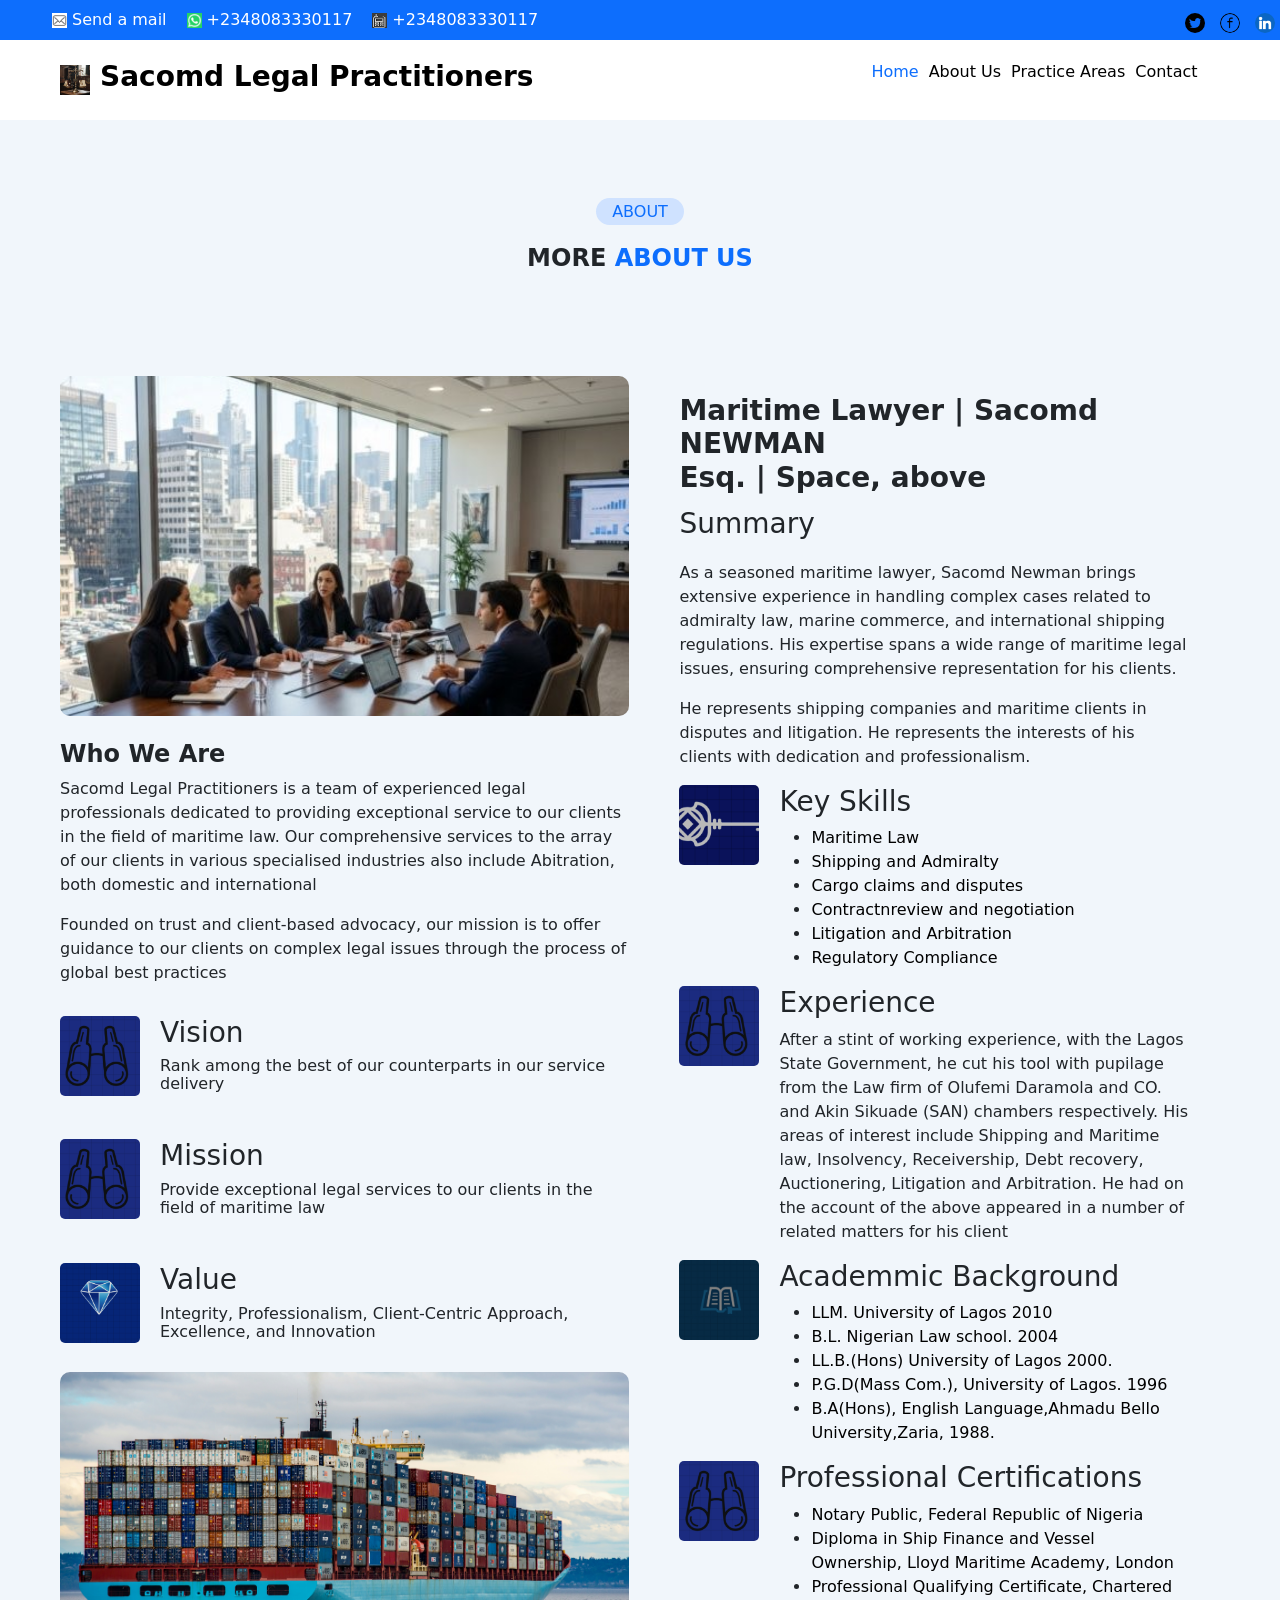
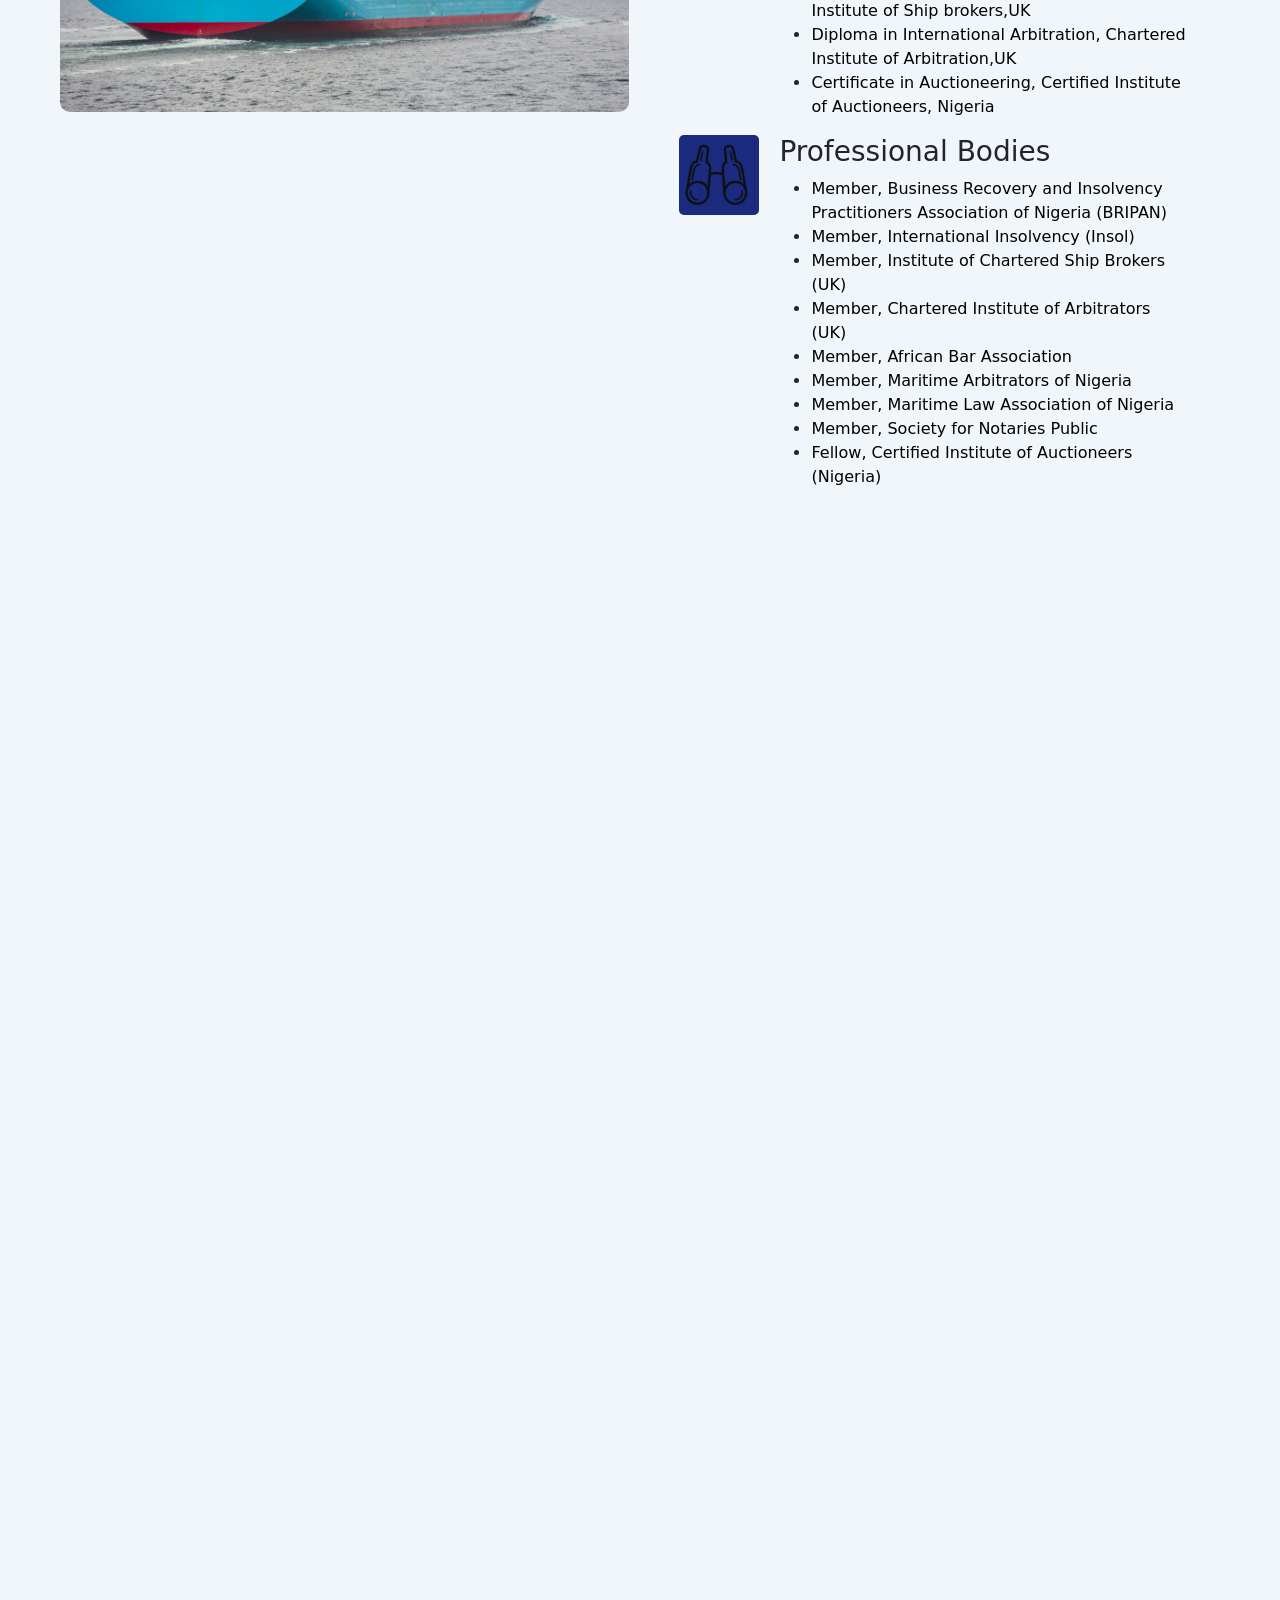
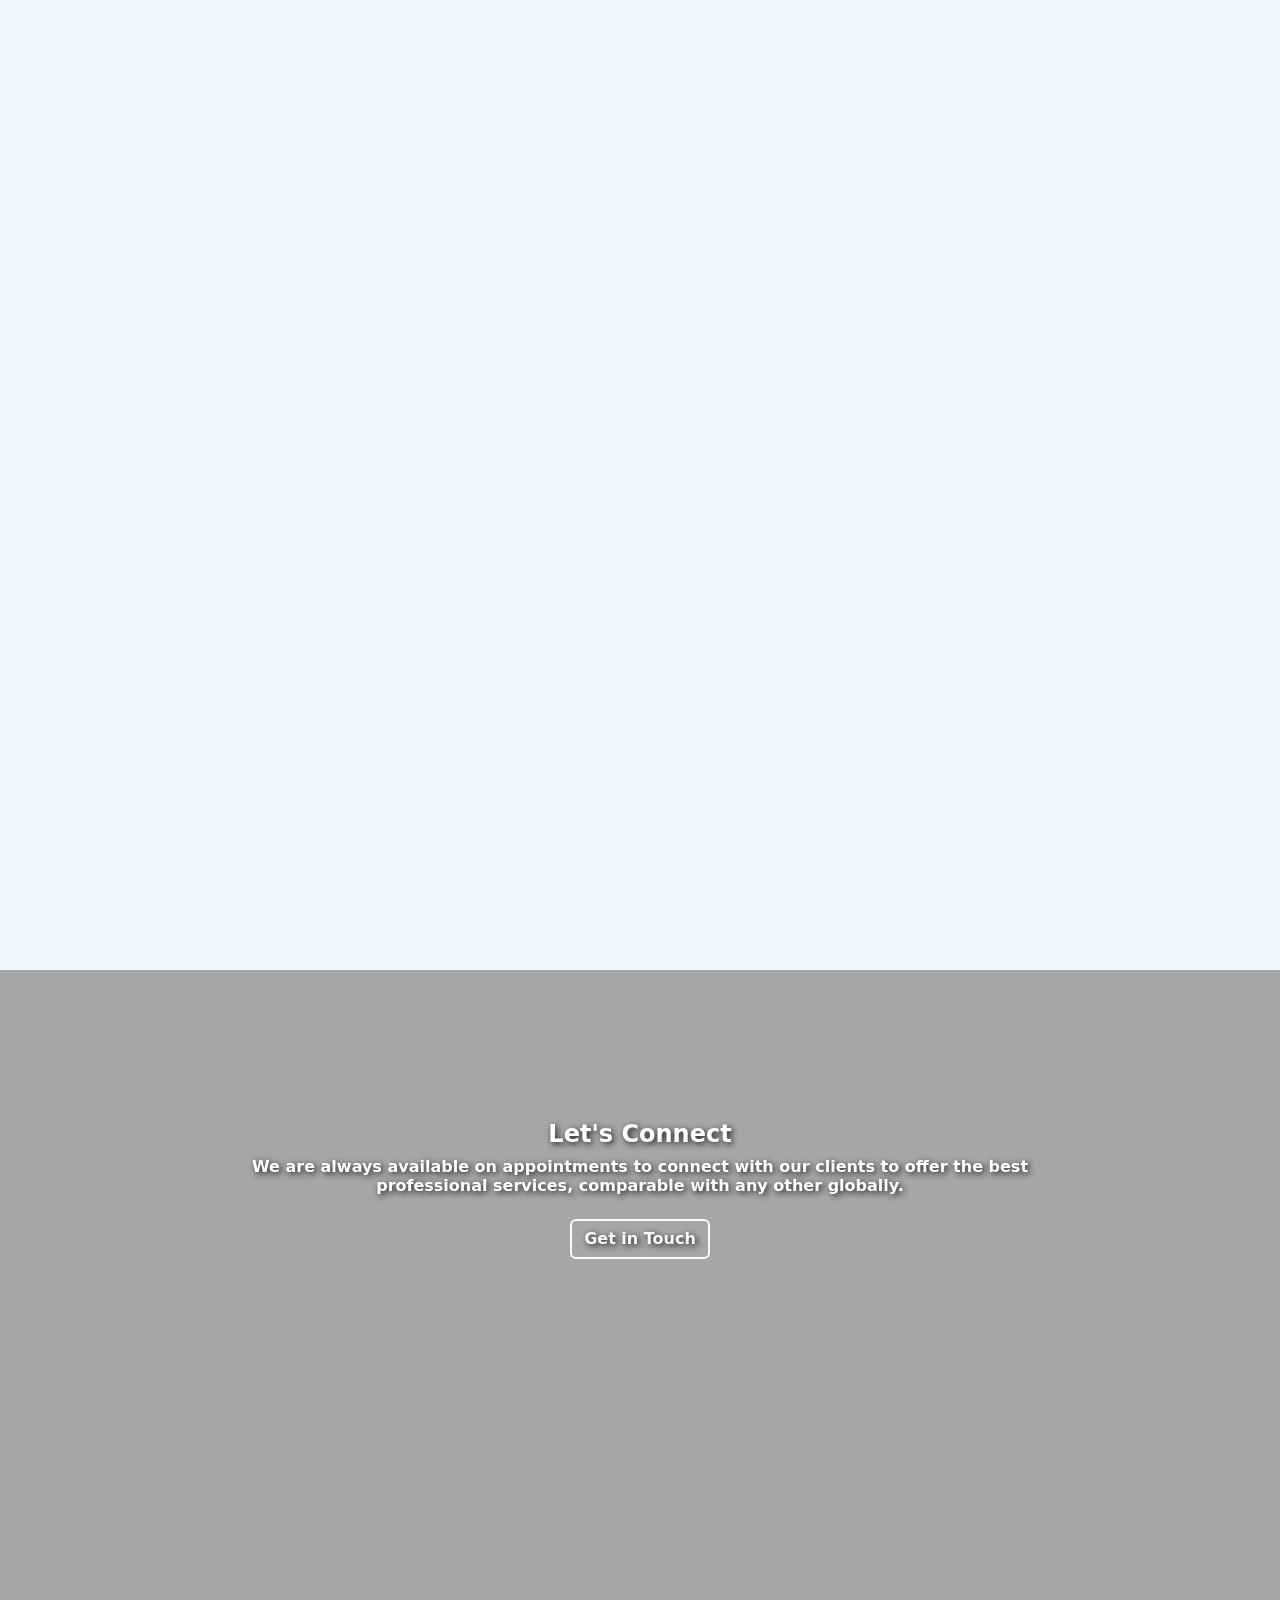
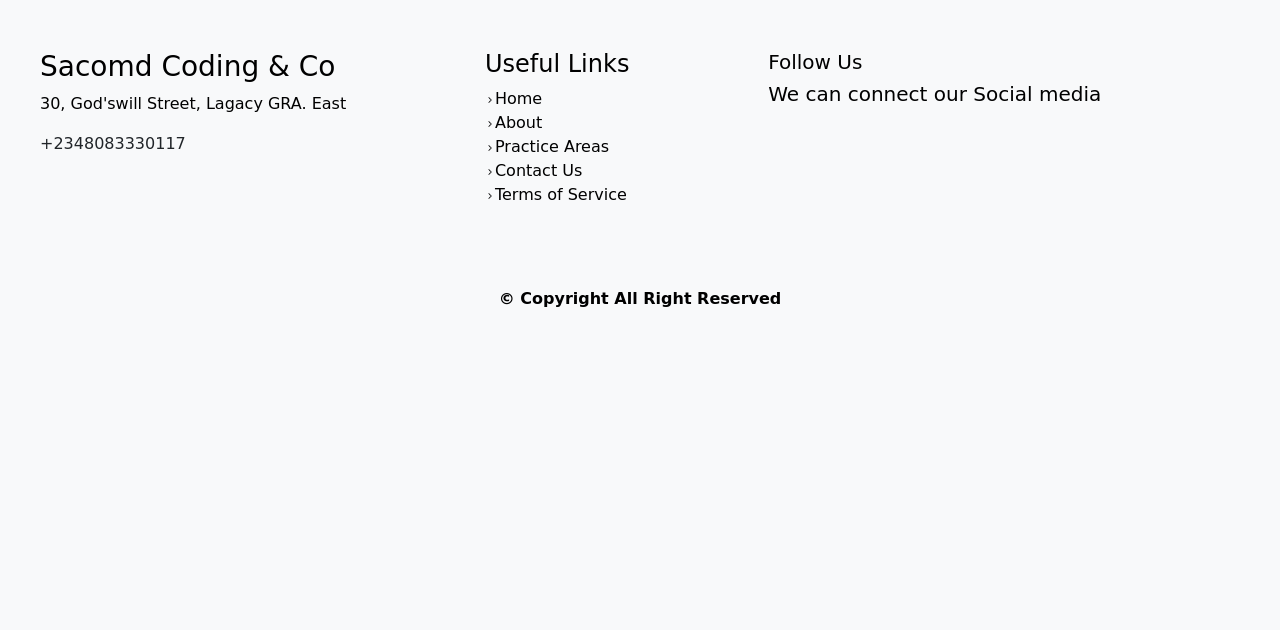
==== aboutus.html @ 0bc0732e "initial commit" ====
<!doctype html>
<html lang="en">
  <head>
    <meta charset="utf-8">
    <meta name="viewport" content="width=device-width, initial-scale=1">
    <title>Sacomd Legal Practitioners</title>
    <link rel="stylesheet" href="style.css">
  
    <link rel="icon" href="img/legal logo.jpeg" type="image/x-icon">
    <link href="https://cdn.jsdelivr.net/npm/bootstrap@5.3.8/dist/css/bootstrap.min.css" rel="stylesheet" integrity="sha384-sRIl4kxILFvY47J16cr9ZwB07vP4J8+LH7qKQnuqkuIAvNWLzeN8tE5YBujZqJLB" crossorigin="anonymous">
  </head>
  <body>
    
    <nav class=" first navbar navbar-expand-lg bg-primary"> 
      
        <ul>
          <li title="mail">
            <img style="width: 15px; height: 15px;" src="img/mailbox.png" alt="Sacomd Legal Practitioners">
            <a
              href="mailto:osondusamuelchemist75@gmail.com?subject=Inquiry%20from%20Website"
              onclick="window.open('https://mail.google.com/mail/?view=cm&fs=1&to=osondusamuelchemist75@gmail.com&su=Inquiry%20from%20Website', '_blank', 'noopener,noreferrer');"
              target="_blank"
              rel="noopener noreferrer"
            >
              Send a mail
            </a>
          </li>
          <li title="whatsapp">
            <img style="width: 15px; height: 15px;" src="img/whatsapp_solid_bg_36x36.png" alt="Sacomd Legal Practitioners">
            <a href="https://wa.me/2348083330117" target="_blank" rel="noopener noreferrer">+2348083330117</a>
          </li>

          <li title="phone">
            <img style="width: 15px; height: 15px; color: white;" src="img/mobile.png" alt="Sacomd Legal Practitioners">
            <div>+2348083330117</div>
          </li>

          
          <li class="twitter" title="twitter">
            <a href="https://x.com/OsonduSamuel13" target="_blank" rel="noopener noreferrer"> 
              <img src="img/twitter-logo_4096075.png" alt="twitter logo" class="twitter-logo">
            </a> 
          </li>
          <li class="facebook" title="facebook">
            <a href="https://www.facebook.com/profile.php?id=61586699811043" target="_blank" rel="noopener noreferrer">
              <img src="img/facebook_104643.png" alt="facebook logo"  class="facebook-logo">
            </a> 
          </li>
          <li class="linkedin" title="linkedIn">
            <a href="https://www.linkedin.com/in/samuel-osondu-019752233/" target="_blank" rel="noopener noreferrer">
              <img src="img/linkedin.png" alt="linkedin image"  class="linkedin-logo">
            </a> 
          </li>
          
        </ul>
      
    </nav>


    <nav class="second navbar navbar-expand-lg ">
      <img src="img/legal logo.jpeg" alt="Sacomd Legal Practitioners" class="legal-logo">
      <p class="nav-para fs-3 fw-bolder">Sacomd Legal Practitioners</p>
      <ul class="nav-ul ">
        <li><a class="link-element fs-6 text-primary  active" href="index.html">Home</a></li>
        <li><a class="link-element fs-6 text-black" href="aboutus.html">About Us</a></li>
        <li><a class="link-element fs-6 text-black" href="services.html">Practice Areas</a></li>
        <li><a class="link-element fs-6 text-black" href="contact.html">Contact</a></li>
    </nav>

    <section class="section1">
      <p class="fs-6  fw-normal  sect-para"><span class="text-primary bg-primary-subtle rounded-pill px-3 py-1">ABOUT</span></p>
      <p class="fs-4 fw-bold sect-para">MORE <span class="text-primary">ABOUT US</span></p>
      
      <div class="img-text d-flex justify-content-space-between align-items-center ">
        <div class="div-img-text">
          <img src="img/lawyers.jpeg" alt="lawyyers in chamber" class="lawyers">
          <h4 class="fw-bolder pt-4">Who We Are</h4>
          <p>
            Sacomd Legal Practitioners is a team of experienced legal professionals dedicated to providing exceptional service to our clients in the field of maritime law. Our comprehensive services to the array of our clients in various specialised industries also include Abitration, both domestic and international
          </p>
          <p>
            Founded on trust and client-based advocacy, our mission is to offer guidance to our clients on complex legal issues through the process of global best practices
          </p>

          <div class="div-img-text-div">
            <div class="div-img-text-div-sub1">
              <img class="bernocular" src="img/bernocula.png" alt="">
              <div>
                <h3>Vision</h3>
                <p>Rank among the best of our counterparts in our service delivery</p>
              </div>
            </div>


            <div class="div-img-text-div-sub2">
              <img class="bernocular" src="img/bernocula.png" alt="">
              <div>
                <h3>Mission</h3>
                <p>Provide exceptional legal services to our clients in the field of maritime law</p>
              </div>

            </div>


            <div class="div-img-text-div-sub3">
              <img class="bernocular" src="img/diamond.png" alt="">
              <div>
                <h3>Value</h3>
                <p>Integrity, Professionalism, Client-Centric Approach, Excellence, and Innovation</p>
              </div>
            </div>

            <img src="img/ship.jpg" alt="">

          </div>

        </div>
        
        <div class="text-div">
          <h1 class="fs-3 fw-bold">Maritime Lawyer | <span class="fw-bolder"> Sacomd NEWMAN <br>
            Esq.</span> | Space, above
          </h1>
          <p class="fs-3 fw-normal fs-2">Summary</p>
          <p class="fs-6 fw-normal">As a seasoned maritime lawyer, Sacomd Newman brings extensive experience in handling complex cases related to admiralty law, marine commerce, and international shipping regulations. His expertise spans a wide range of maritime legal issues, ensuring comprehensive representation for his clients.</p>
          <p class="fs-6 fw-normal"> 
            He represents shipping companies and maritime clients in disputes and litigation. He represents the interests of his clients with dedication and professionalism.
          </p>
          
          <div class="div-img-text-div-sub4">
              <img class="bernocular" src="img/key.png" alt="">
              <div class="h3-ul">
                <h3>Key Skills</h3>
                <ul>
                  <li><a class="text-black" href="#">Maritime Law</a></li>
                  <li><a class="text-black" href="#">Shipping and Admiralty</a></li>
                  <li><a class="text-black" href="#">Cargo claims and disputes</a></li>
                  <li><a class="text-black" href="#">Contractnreview and negotiation</a></li>
                  <li><a class="text-black" href="#">Litigation and Arbitration</a></li>
                  <li><a class="text-black" href="#">Regulatory Compliance</a></li>
                </ul>
              </div>
            </div>
          <div class="div-img-text-div-sub4">
              <img class="bernocular" src="img/bernocula.png" alt="">
              <div class="h3-ul">
                <h3>Experience</h3>
                <p>
                  After a stint of working experience, with the Lagos State Government, he cut his tool with pupilage from the Law firm of Olufemi Daramola and CO. and Akin Sikuade (SAN) chambers respectively. His areas of interest include Shipping and Maritime law, Insolvency, Receivership, Debt recovery, Auctionering, Litigation and Arbitration. He had on the account of the above appeared in a number of related matters for his client
                </p>
              </div>
            </div>
          <div class="div-img-text-div-sub4">
              <img class="bernocular" src="img/book.png" alt="">
              <div class="h3-ul">
                <h3>Academmic Background</h3>
                <ul>
                  <li><a class="text-black" href="#">LLM. University of Lagos 2010</a></li>
                  <li><a class="text-black" href="#">B.L. Nigerian Law school. 2004</a></li>
                  <li><a class="text-black" href="#">LL.B.(Hons) University of Lagos 2000.</a></li>
                  <li><a class="text-black" href="#">P.G.D(Mass Com.), University of Lagos. 1996</a></li>
                  <li><a class="text-black" href="#"> B.A(Hons), English Language,Ahmadu Bello University,Zaria, 1988.</a></li>
                </ul>
              </div>
            </div>
          <div class="div-img-text-div-sub4">
              <img class="bernocular" src="img/bernocula.png" alt="">
              <div class="h3-ul">
                <h3>Professional Certifications</h3>
                <ul>
                  <li><a class="text-black" href="#">Notary Public, Federal Republic of Nigeria</a></li>
                  <li><a class="text-black" href="#">Diploma in Ship Finance and Vessel Ownership, Lloyd Maritime Academy, London</a></li>
                  <li><a class="text-black" href="#">Professional Qualifying Certificate, Chartered Institute of Ship brokers,UK</a></li>
                  <li><a class="text-black" href="#">Diploma in International Arbitration, Chartered Institute of Arbitration,UK</a></li>
                  <li><a class="text-black" href="#">Certificate in Auctioneering, Certified Institute of Auctioneers, Nigeria</a></li>
                </ul>
              </div>
            </div>
          <div class="div-img-text-div-sub4">
              <img class="bernocular" src="img/bernocula.png" alt="">
              <div class="h3-ul">
                <h3>Professional Bodies</h3>
                <ul>
                  <li><a class="text-black" href="#">Member, Business Recovery and Insolvency Practitioners Association of Nigeria (BRIPAN)</a></li>
                  <li><a class="text-black" href="#"> Member, International Insolvency (Insol)</a></li>
                  <li><a class="text-black" href="#">Member, Institute of Chartered Ship Brokers (UK)</a></li>
                  <li><a class="text-black" href="#"> Member, Chartered Institute of Arbitrators (UK)</a></li>
                  <li><a class="text-black" href="#"> Member, African Bar Association</a></li>
                  <li><a class="text-black" href="#"> Member, Maritime Arbitrators of Nigeria</a></li>
                  <li><a class="text-black" href="#"> Member, Maritime Law Association of Nigeria</a></li>
                  <li><a class="text-black" href="#"> Member, Society for Notaries Public</a></li>
                  <li><a class="text-black" href="#">  Fellow, Certified Institute of Auctioneers (Nigeria)</a></li>
                </ul>
              </div>
            </div>
        </div>
      </div>  
    </section>

    <div class="section2 text-light">
      <h4>Let's Connect</h4>
      <h6 class="sect2-h2 w-75 m-auto">
        We are always available on appointments to connect with our clients to offer the best professional services, comparable with any other globally.
      </h6>
      <div class="btn bg-transparent  border-light border-2 mt-4 "> <a class="text-decoration-none text-light" href="#">Get in Touch</a></div>
    </div>

    <div class="footer text-bg-light ">
      <div class="footer-first   d-flex justify-content-between text-black">
        <div class="footdiv1">
            <h3>Sacomd Coding & Co</h3>
            <p>30, God'swill Street, Lagacy GRA. East</p>
            <a class="text-body" href="https://wa.me/2348083330117" target="_blank" rel="noopener noreferrer">+2348083330117</a>
          </div>
          <div class="footdiv2">
            <h4>Useful Links</h4>
            <div class="foot-img-text">
              <img src="img/chevron.png" alt="">
              <a class="text-black text-decoration-none" href="#">Home </a>
            </div>
            <div class="foot-img-text">
              <img src="img/chevron.png" alt="">
              <a class="text-black text-decoration-none" href="#">About</a>
            </div>
            <div class="foot-img-text">
              <img src="img/chevron.png" alt="">
              <a class="text-black text-decoration-none" href="">Practice Areas </a>
            </div>
            <div class="foot-img-text">
              <img src="img/chevron.png" alt="">
              <a class="text-black text-decoration-none" href="">Contact Us </a>
            </div>
            <div class="foot-img-text">
              <img src="img/chevron.png" alt="">
              <a class="text-black text-decoration-none" href="">Terms of Service </a>
            </div>
            
          </div>
          <div>
            <h5>Follow Us</h5>
            <h5>We can connect our Social media</h5>
          </div>
          <hr class="border-black border-1">
        </div>
         <div title="copyright"  class="copyright text-center fw-bold">
          &copy; Copyright All Right Reserved
        </div>
      </div>
     

    <script src="https://cdn.jsdelivr.net/npm/bootstrap@5.3.8/dist/js/bootstrap.bundle.min.js" integrity="sha384-FKyoEForCGlyvwx9Hj09JcYn3nv7wiPVlz7YYwJrWVcXK/BmnVDxM+D2scQbITxI" crossorigin="anonymous"></script>
  </body>
</html>
---- style.css ----
*{
    margin:0;
    padding:0;
    box-sizing:border-box;
}


.first.navbar{
    /* border: red 2px solid; */
    position: relative;
    top: 0;
    height: 40px;
    /* align-items: center; */
    display: flex;
    background-color: #0d6efd;
    color: white;
    z-index: 1001;
    transition: transform 0.3s ease-in-out;
}


.first.navbar > ul{

    display:flex;
    align-items:center;
    /* text-align: center; */
    margin:auto;
    width:100%;
    height: 100%;
    /* border: solid 2px red; */
    justify-content:space-around;
}

.first.navbar > ul li{
    list-style:none;
    display:flex;
    /* border: solid white 3px; */
    text-align: center;
    /* position:relative; */
    margin-left: 20px;
}

.first.navbar > ul .twitter{
    margin-left:auto;
}

.first.navbar > ul .facebook,
.first.navbar > ul .linkedin{
    margin-left: 10px;
}

ul li img{
    margin-right:5px;
    margin-top: 5px;
}

ul li a{
    color:white;
    text-decoration:none;
}


nav ul li div{
    color:white;

}

nav ul li .twitter-logo, nav ul li .facebook-logo, nav ul li .linkedin-logo{
    width: 20px;
    height: 20px;
    border-radius: 100px;

    
}

nav ul li:hover .twitter-logo, nav ul li:hover .facebook-logo, nav ul li:hover .linkedin-logo{
    background-color:white;
    transition: all 0.3s ease-in-out;
    border-radius: 100px;
    transform: scale(1.1);
}


nav ul .twitter, .facebook, .linkedin{
    position: relative;
}




.second.navbar{
    height: 80px;
    position: sticky;
    top:0;
    width: 100%;
    background-color: white;
    z-index: 1000;
    /* border: red 2px solid; */
}

.nav-ul{
    position:relative;
    left:296px;
    display: flex;
    justify-content: space-around;
    align-items: center;
}

.nav-ul li{
    list-style-type: none;
    margin-left: 10px;
}


nav .legal-logo{
    width: 30px;
    height: 30px;
   
    margin-left: 60px;
}

nav .nav-para{
    color: black;
    font-size: 20px;
    margin-left: 10px;
    position: relative;
    top: 5px;
}


 /* .link:hover{
    color:rgb(255, 30, 139);
    background-color:blue;
} */

.second .link-element:hover {
    color: dodgerblue !important;
}

.section1{
    text-align:center;
    background-color: rgba(142, 181, 222, 0.12);
    padding: 80px 60px;
    height: 450vh;
}

.section1 .sect-para{
    text-align: center;

}

.img-text{
    margin-top: 100px;
}

.img-text img{
    width: 100%;
    height: 340px;
    object-fit: cover;
    border-radius: 10px;
}

.div-img-text{
     width: 50%;
}

.text-div{
    width:50%;
    text-align: left;
    padding:0  30px;
    height: 1300px;
    /* border:solid 1px #0d6efd; */
    margin-left: 20px;
}


 .div-img-text h4, p{
    
    text-align: left;
}

/* .div-img-text-div{
    border:solid 1px #0d6efd;
    
} */


.div-img-text-div .div-img-text-div-sub1, .div-img-text-div-sub2, .div-img-text-div-sub3{
    display:flex;
    text-align: left;
    }

.div-img-text-div .div-img-text-div-sub1 .bernocular, .div-img-text-div .div-img-text-div-sub2 .bernocular, .div-img-text-div .div-img-text-div-sub3 .bernocular{
    width:80px;
    height:80px;
    border-radius: 5px;
    margin-right: 20px;
}

.div-img-text-div .div-img-text-div-sub1{
    line-height: 18px;
    padding: 15px 0;
}


.div-img-text-div .div-img-text-div-sub2 {
    line-height: 18px;
    padding: 15px 0;
}

.div-img-text-div .div-img-text-div-sub3 {
    line-height: 18px;
    padding: 15px 0;
}


.text-div .div-img-text-div-sub4 .bernocular{
     width:80px;
    height:80px;
    border-radius: 5px;
    margin-right: 20px;
}

/* 
.div-img-text-div-sub4 ul li a{
    
} */

.div-img-text-div-sub4{
    display: flex;
}

.section2{
    position: relative;
    width: 100%;
    max-height:100vh;
    height: 70vh;
    overflow-y: auto;
    padding: 150px 100px;
    background-image: url('img/house\ art\ harbour.jpg');
    background-repeat: no-repeat;
    background-position: center;
    background-size: cover;
    background-attachment: fixed;
    text-align: center;
    
}

.section2 h4,
.section2 h6,
.section2 .btn {
    position: relative;
    z-index: 2;
    color: #fff;
    font-weight: 900;
    text-shadow: 2px 2px 6px rgba(0, 0, 0, 0.85);
}



.section2::before {
    content: "";
    position: absolute;
    inset: 0;
    background: rgba(0, 0, 0, 0.35);
    z-index: 1;
}


.section2 .btn:hover{
    background-color: #0d6efd !important;

}

.footer{
    padding: 50px 40px;
    width: 100%;
    height: 70vh;
    
}

.footer .footer-first .footdiv1 a{
    text-decoration: none;
}

.footer .footer-first .footdiv2 img{
    width: 10px;
    height: 10px;
    margin-top: 8px;
}

.footer .footer-first .footdiv2 .foot-img-text{
    display: flex;
}

.copyright{
    /* margin-right: 100px; */
    margin-top: 80px;
}
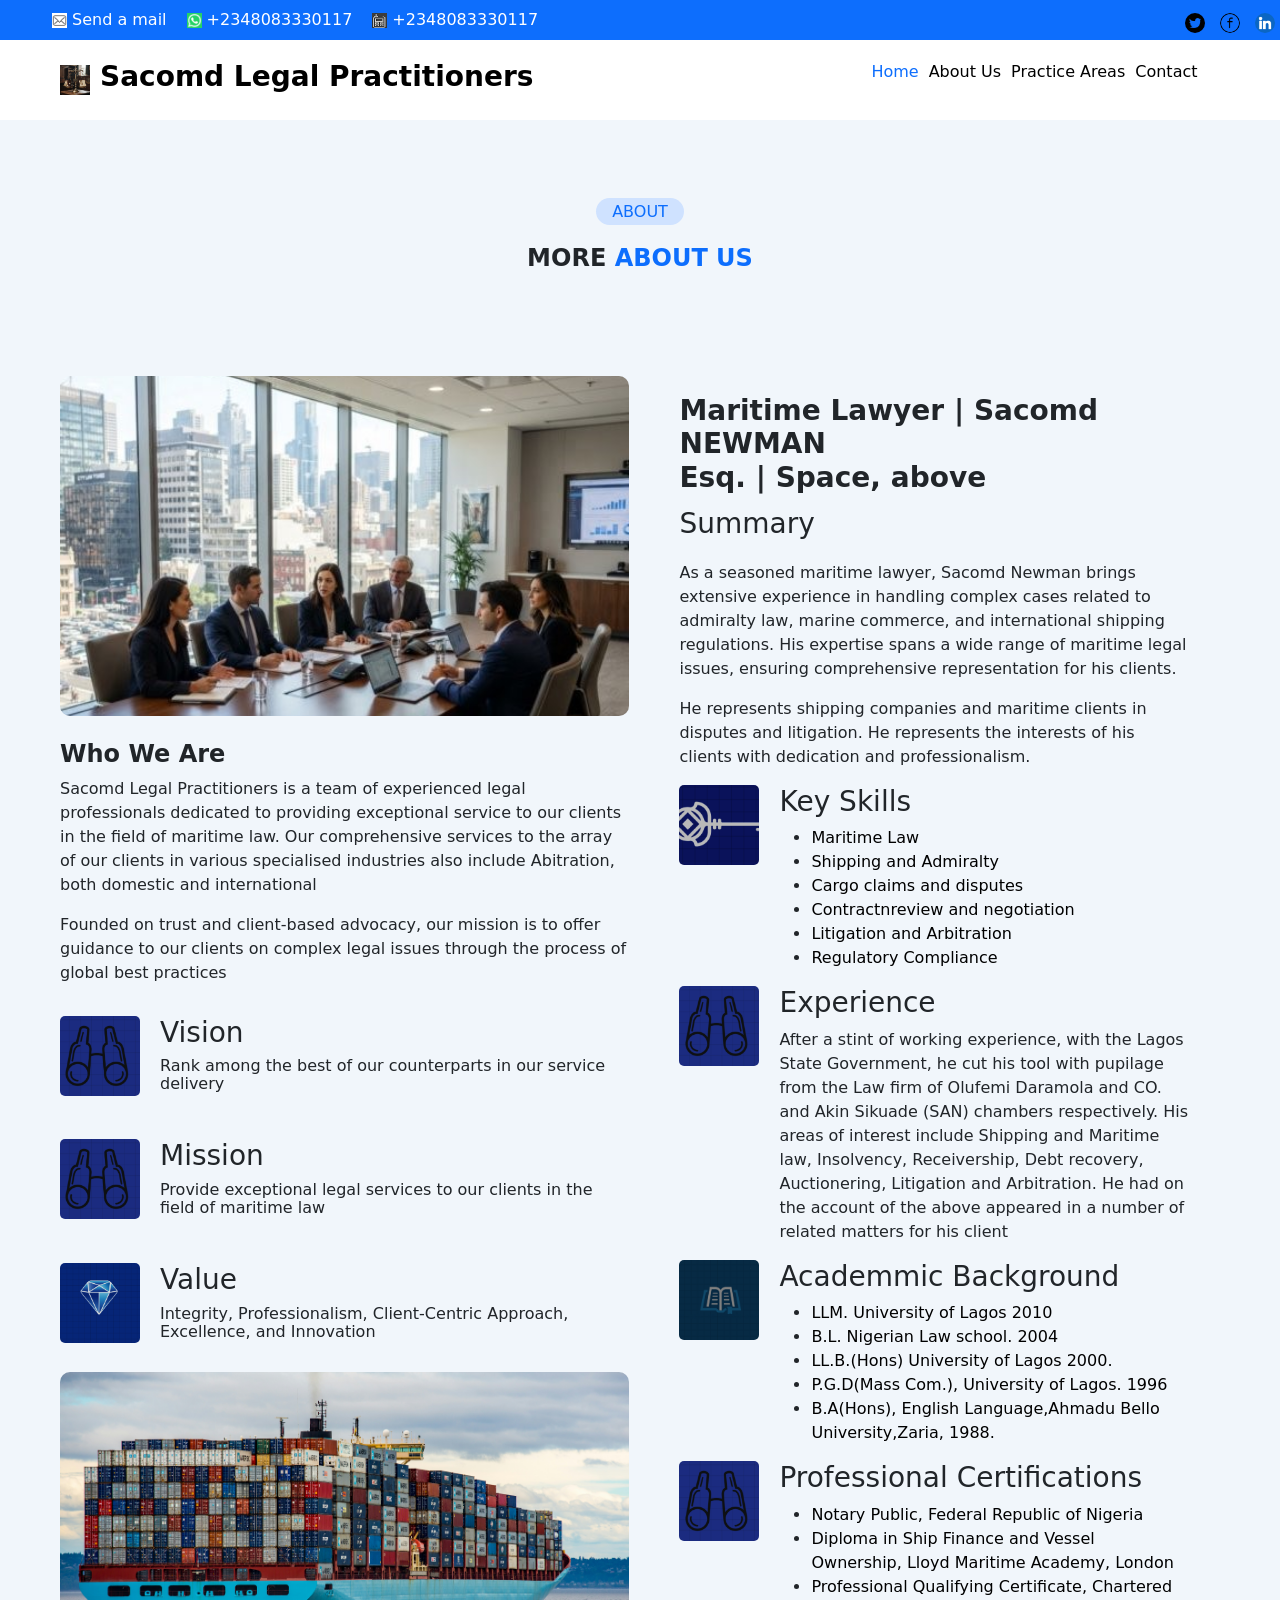
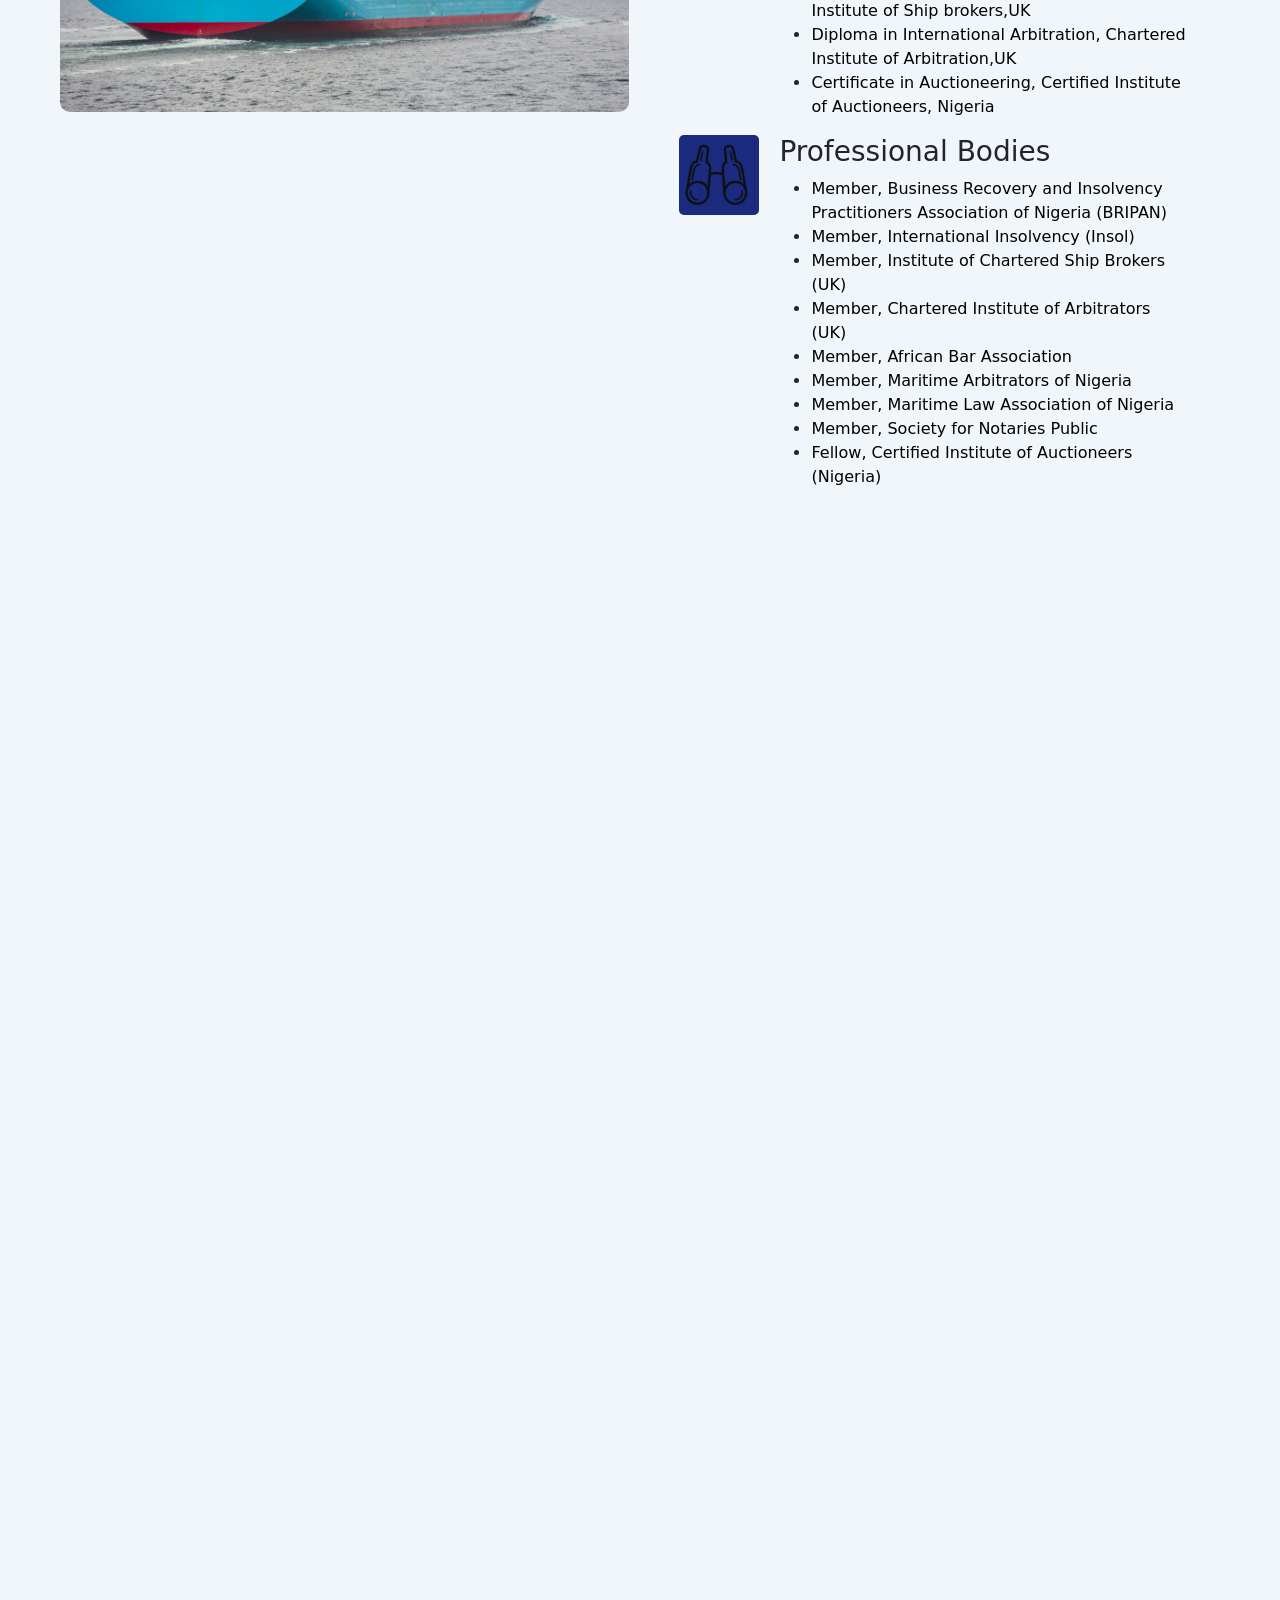
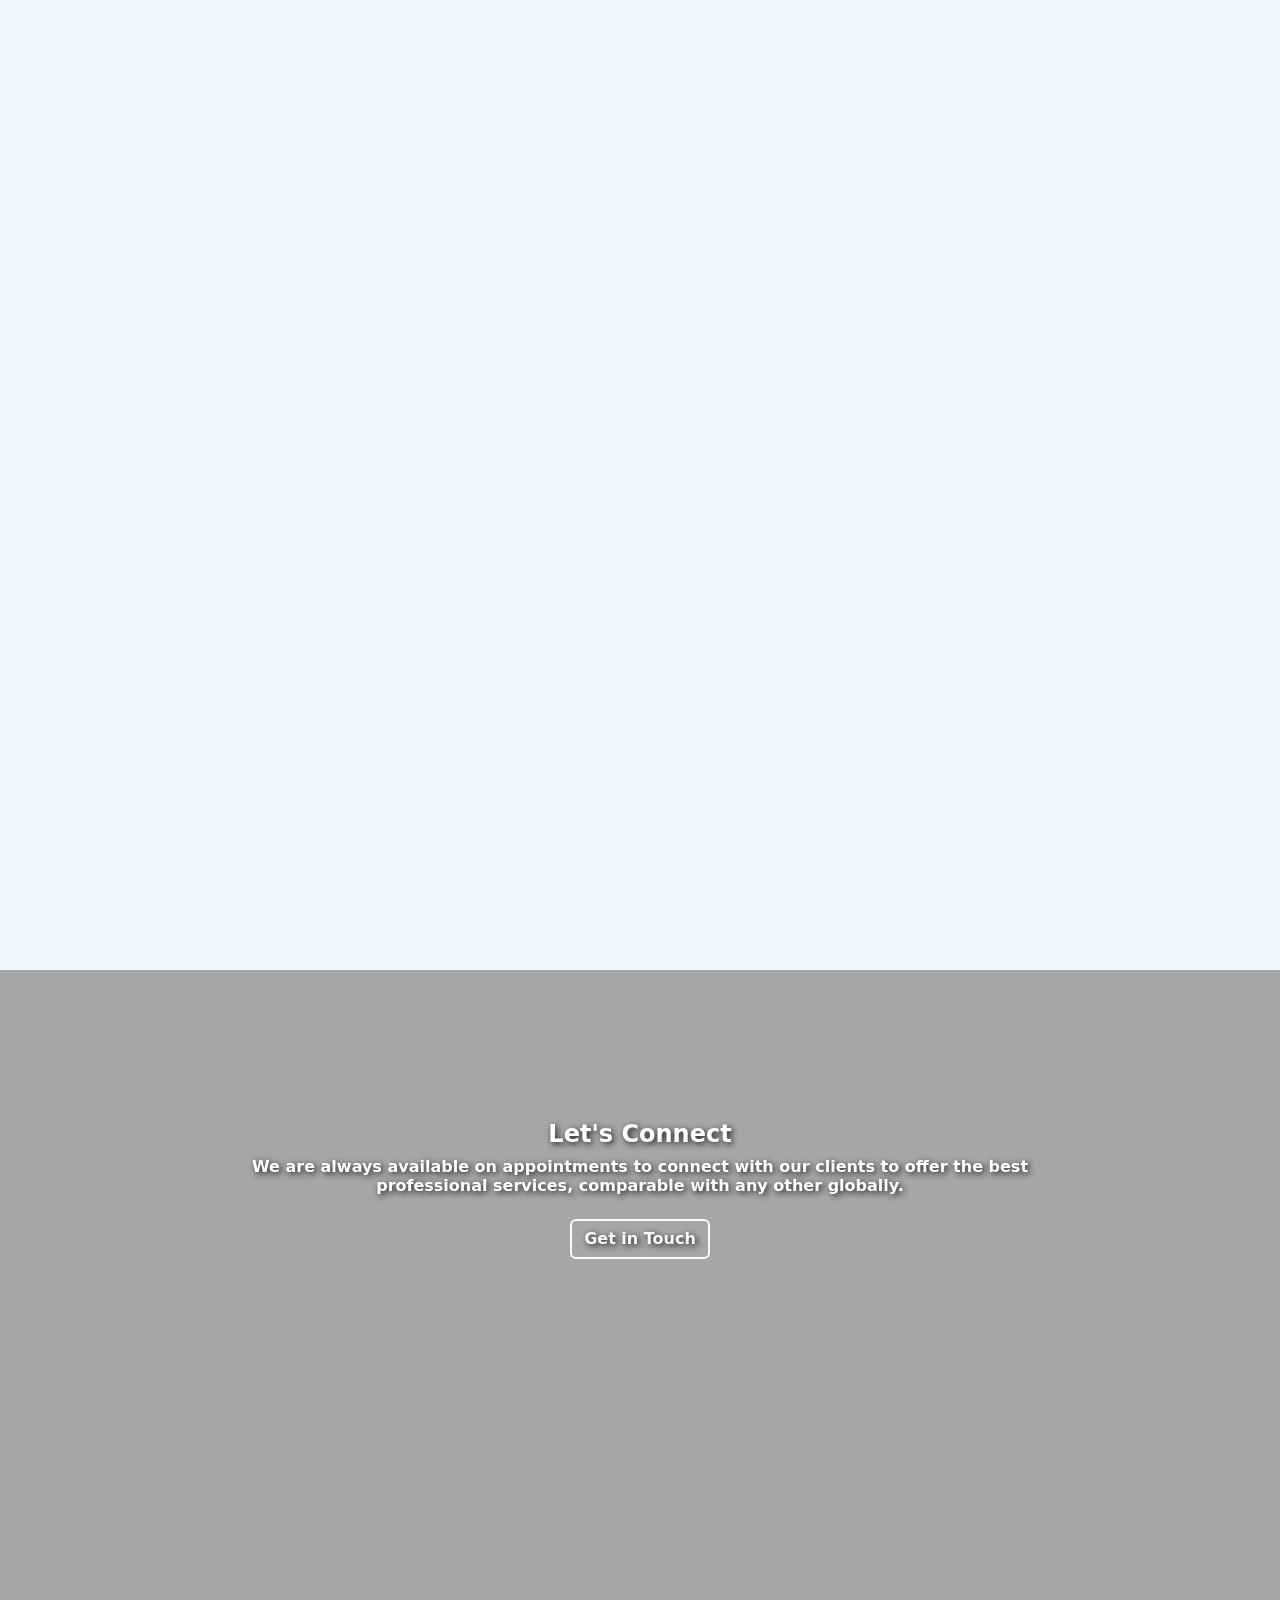
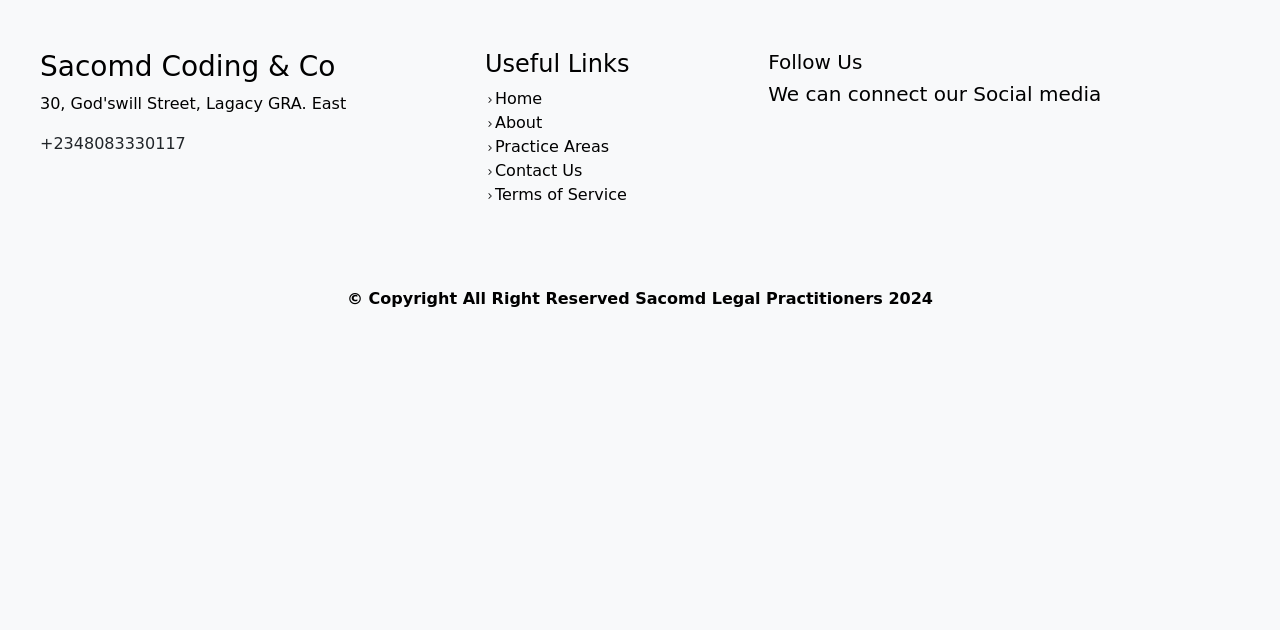
==== commit 525ab98e: "changes made in aboutus page" ====
--- a/aboutus.html
+++ b/aboutus.html
@@ -242,7 +242,7 @@
           <hr class="border-black border-1">
         </div>
          <div title="copyright"  class="copyright text-center fw-bold">
-          &copy; Copyright All Right Reserved
+          &copy; Copyright All Right Reserved Sacomd Legal Practitioners 2024
         </div>
       </div>
      
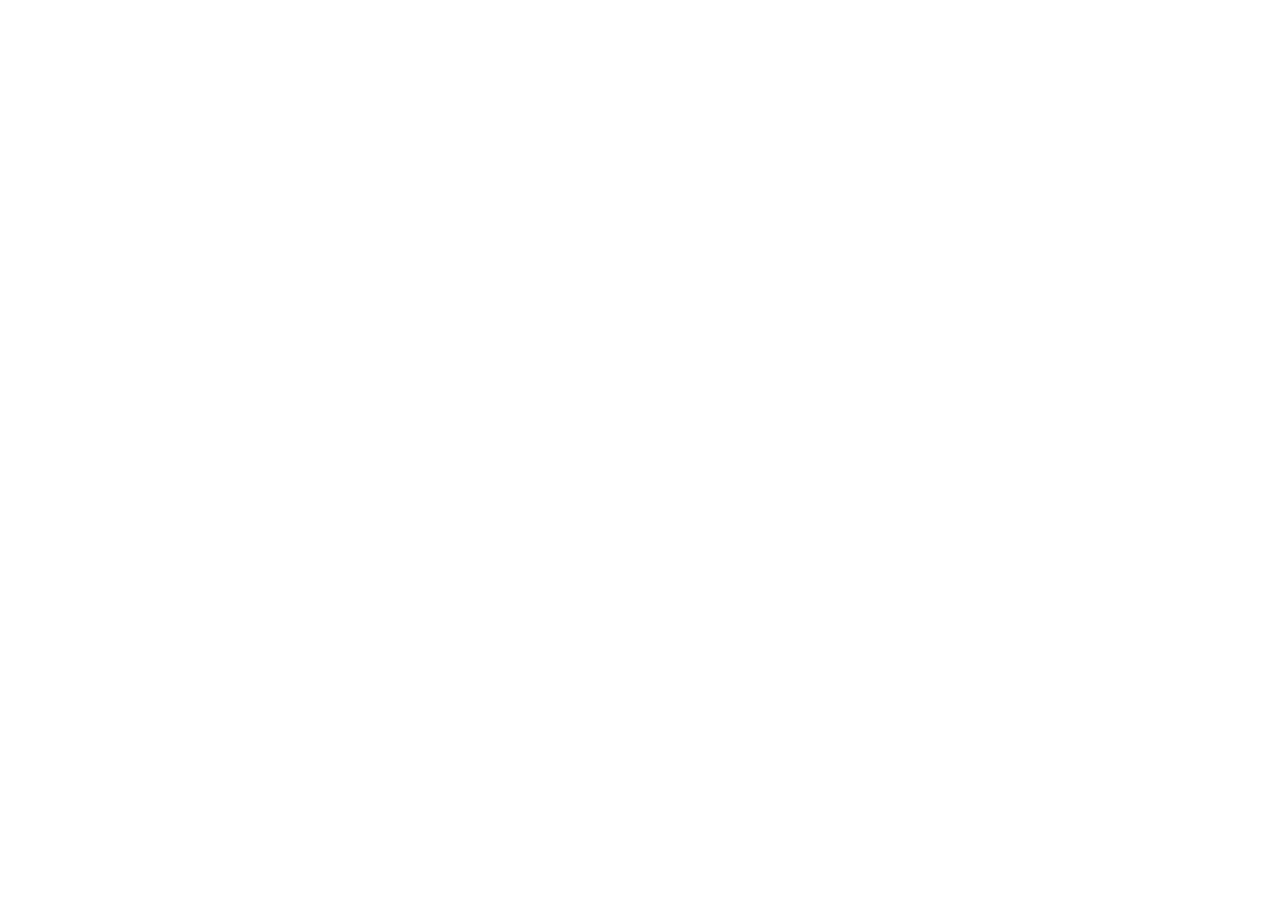
==== commit 4f0c872e: "initial commit" ====
--- a/aboutus.html
+++ b/aboutus.html
@@ -1,252 +1,11 @@
-<!doctype html>
+<!DOCTYPE html>
 <html lang="en">
-  <head>
-    <meta charset="utf-8">
-    <meta name="viewport" content="width=device-width, initial-scale=1">
-    <title>Sacomd Legal Practitioners</title>
-    <link rel="stylesheet" href="style.css">
-  
-    <link rel="icon" href="img/legal logo.jpeg" type="image/x-icon">
-    <link href="https://cdn.jsdelivr.net/npm/bootstrap@5.3.8/dist/css/bootstrap.min.css" rel="stylesheet" integrity="sha384-sRIl4kxILFvY47J16cr9ZwB07vP4J8+LH7qKQnuqkuIAvNWLzeN8tE5YBujZqJLB" crossorigin="anonymous">
-  </head>
-  <body>
+<head>
+    <meta charset="UTF-8">
+    <meta name="viewport" content="width=device-width, initial-scale=1.0">
+    <title>About us</title>
+</head>
+<body>
     
-    <nav class=" first navbar navbar-expand-lg bg-primary"> 
-      
-        <ul>
-          <li title="mail">
-            <img style="width: 15px; height: 15px;" src="img/mailbox.png" alt="Sacomd Legal Practitioners">
-            <a
-              href="mailto:osondusamuelchemist75@gmail.com?subject=Inquiry%20from%20Website"
-              onclick="window.open('https://mail.google.com/mail/?view=cm&fs=1&to=osondusamuelchemist75@gmail.com&su=Inquiry%20from%20Website', '_blank', 'noopener,noreferrer');"
-              target="_blank"
-              rel="noopener noreferrer"
-            >
-              Send a mail
-            </a>
-          </li>
-          <li title="whatsapp">
-            <img style="width: 15px; height: 15px;" src="img/whatsapp_solid_bg_36x36.png" alt="Sacomd Legal Practitioners">
-            <a href="https://wa.me/2348083330117" target="_blank" rel="noopener noreferrer">+2348083330117</a>
-          </li>
-
-          <li title="phone">
-            <img style="width: 15px; height: 15px; color: white;" src="img/mobile.png" alt="Sacomd Legal Practitioners">
-            <div>+2348083330117</div>
-          </li>
-
-          
-          <li class="twitter" title="twitter">
-            <a href="https://x.com/OsonduSamuel13" target="_blank" rel="noopener noreferrer"> 
-              <img src="img/twitter-logo_4096075.png" alt="twitter logo" class="twitter-logo">
-            </a> 
-          </li>
-          <li class="facebook" title="facebook">
-            <a href="https://www.facebook.com/profile.php?id=61586699811043" target="_blank" rel="noopener noreferrer">
-              <img src="img/facebook_104643.png" alt="facebook logo"  class="facebook-logo">
-            </a> 
-          </li>
-          <li class="linkedin" title="linkedIn">
-            <a href="https://www.linkedin.com/in/samuel-osondu-019752233/" target="_blank" rel="noopener noreferrer">
-              <img src="img/linkedin.png" alt="linkedin image"  class="linkedin-logo">
-            </a> 
-          </li>
-          
-        </ul>
-      
-    </nav>
-
-
-    <nav class="second navbar navbar-expand-lg ">
-      <img src="img/legal logo.jpeg" alt="Sacomd Legal Practitioners" class="legal-logo">
-      <p class="nav-para fs-3 fw-bolder">Sacomd Legal Practitioners</p>
-      <ul class="nav-ul ">
-        <li><a class="link-element fs-6 text-primary  active" href="index.html">Home</a></li>
-        <li><a class="link-element fs-6 text-black" href="aboutus.html">About Us</a></li>
-        <li><a class="link-element fs-6 text-black" href="services.html">Practice Areas</a></li>
-        <li><a class="link-element fs-6 text-black" href="contact.html">Contact</a></li>
-    </nav>
-
-    <section class="section1">
-      <p class="fs-6  fw-normal  sect-para"><span class="text-primary bg-primary-subtle rounded-pill px-3 py-1">ABOUT</span></p>
-      <p class="fs-4 fw-bold sect-para">MORE <span class="text-primary">ABOUT US</span></p>
-      
-      <div class="img-text d-flex justify-content-space-between align-items-center ">
-        <div class="div-img-text">
-          <img src="img/lawyers.jpeg" alt="lawyyers in chamber" class="lawyers">
-          <h4 class="fw-bolder pt-4">Who We Are</h4>
-          <p>
-            Sacomd Legal Practitioners is a team of experienced legal professionals dedicated to providing exceptional service to our clients in the field of maritime law. Our comprehensive services to the array of our clients in various specialised industries also include Abitration, both domestic and international
-          </p>
-          <p>
-            Founded on trust and client-based advocacy, our mission is to offer guidance to our clients on complex legal issues through the process of global best practices
-          </p>
-
-          <div class="div-img-text-div">
-            <div class="div-img-text-div-sub1">
-              <img class="bernocular" src="img/bernocula.png" alt="">
-              <div>
-                <h3>Vision</h3>
-                <p>Rank among the best of our counterparts in our service delivery</p>
-              </div>
-            </div>
-
-
-            <div class="div-img-text-div-sub2">
-              <img class="bernocular" src="img/bernocula.png" alt="">
-              <div>
-                <h3>Mission</h3>
-                <p>Provide exceptional legal services to our clients in the field of maritime law</p>
-              </div>
-
-            </div>
-
-
-            <div class="div-img-text-div-sub3">
-              <img class="bernocular" src="img/diamond.png" alt="">
-              <div>
-                <h3>Value</h3>
-                <p>Integrity, Professionalism, Client-Centric Approach, Excellence, and Innovation</p>
-              </div>
-            </div>
-
-            <img src="img/ship.jpg" alt="">
-
-          </div>
-
-        </div>
-        
-        <div class="text-div">
-          <h1 class="fs-3 fw-bold">Maritime Lawyer | <span class="fw-bolder"> Sacomd NEWMAN <br>
-            Esq.</span> | Space, above
-          </h1>
-          <p class="fs-3 fw-normal fs-2">Summary</p>
-          <p class="fs-6 fw-normal">As a seasoned maritime lawyer, Sacomd Newman brings extensive experience in handling complex cases related to admiralty law, marine commerce, and international shipping regulations. His expertise spans a wide range of maritime legal issues, ensuring comprehensive representation for his clients.</p>
-          <p class="fs-6 fw-normal"> 
-            He represents shipping companies and maritime clients in disputes and litigation. He represents the interests of his clients with dedication and professionalism.
-          </p>
-          
-          <div class="div-img-text-div-sub4">
-              <img class="bernocular" src="img/key.png" alt="">
-              <div class="h3-ul">
-                <h3>Key Skills</h3>
-                <ul>
-                  <li><a class="text-black" href="#">Maritime Law</a></li>
-                  <li><a class="text-black" href="#">Shipping and Admiralty</a></li>
-                  <li><a class="text-black" href="#">Cargo claims and disputes</a></li>
-                  <li><a class="text-black" href="#">Contractnreview and negotiation</a></li>
-                  <li><a class="text-black" href="#">Litigation and Arbitration</a></li>
-                  <li><a class="text-black" href="#">Regulatory Compliance</a></li>
-                </ul>
-              </div>
-            </div>
-          <div class="div-img-text-div-sub4">
-              <img class="bernocular" src="img/bernocula.png" alt="">
-              <div class="h3-ul">
-                <h3>Experience</h3>
-                <p>
-                  After a stint of working experience, with the Lagos State Government, he cut his tool with pupilage from the Law firm of Olufemi Daramola and CO. and Akin Sikuade (SAN) chambers respectively. His areas of interest include Shipping and Maritime law, Insolvency, Receivership, Debt recovery, Auctionering, Litigation and Arbitration. He had on the account of the above appeared in a number of related matters for his client
-                </p>
-              </div>
-            </div>
-          <div class="div-img-text-div-sub4">
-              <img class="bernocular" src="img/book.png" alt="">
-              <div class="h3-ul">
-                <h3>Academmic Background</h3>
-                <ul>
-                  <li><a class="text-black" href="#">LLM. University of Lagos 2010</a></li>
-                  <li><a class="text-black" href="#">B.L. Nigerian Law school. 2004</a></li>
-                  <li><a class="text-black" href="#">LL.B.(Hons) University of Lagos 2000.</a></li>
-                  <li><a class="text-black" href="#">P.G.D(Mass Com.), University of Lagos. 1996</a></li>
-                  <li><a class="text-black" href="#"> B.A(Hons), English Language,Ahmadu Bello University,Zaria, 1988.</a></li>
-                </ul>
-              </div>
-            </div>
-          <div class="div-img-text-div-sub4">
-              <img class="bernocular" src="img/bernocula.png" alt="">
-              <div class="h3-ul">
-                <h3>Professional Certifications</h3>
-                <ul>
-                  <li><a class="text-black" href="#">Notary Public, Federal Republic of Nigeria</a></li>
-                  <li><a class="text-black" href="#">Diploma in Ship Finance and Vessel Ownership, Lloyd Maritime Academy, London</a></li>
-                  <li><a class="text-black" href="#">Professional Qualifying Certificate, Chartered Institute of Ship brokers,UK</a></li>
-                  <li><a class="text-black" href="#">Diploma in International Arbitration, Chartered Institute of Arbitration,UK</a></li>
-                  <li><a class="text-black" href="#">Certificate in Auctioneering, Certified Institute of Auctioneers, Nigeria</a></li>
-                </ul>
-              </div>
-            </div>
-          <div class="div-img-text-div-sub4">
-              <img class="bernocular" src="img/bernocula.png" alt="">
-              <div class="h3-ul">
-                <h3>Professional Bodies</h3>
-                <ul>
-                  <li><a class="text-black" href="#">Member, Business Recovery and Insolvency Practitioners Association of Nigeria (BRIPAN)</a></li>
-                  <li><a class="text-black" href="#"> Member, International Insolvency (Insol)</a></li>
-                  <li><a class="text-black" href="#">Member, Institute of Chartered Ship Brokers (UK)</a></li>
-                  <li><a class="text-black" href="#"> Member, Chartered Institute of Arbitrators (UK)</a></li>
-                  <li><a class="text-black" href="#"> Member, African Bar Association</a></li>
-                  <li><a class="text-black" href="#"> Member, Maritime Arbitrators of Nigeria</a></li>
-                  <li><a class="text-black" href="#"> Member, Maritime Law Association of Nigeria</a></li>
-                  <li><a class="text-black" href="#"> Member, Society for Notaries Public</a></li>
-                  <li><a class="text-black" href="#">  Fellow, Certified Institute of Auctioneers (Nigeria)</a></li>
-                </ul>
-              </div>
-            </div>
-        </div>
-      </div>  
-    </section>
-
-    <div class="section2 text-light">
-      <h4>Let's Connect</h4>
-      <h6 class="sect2-h2 w-75 m-auto">
-        We are always available on appointments to connect with our clients to offer the best professional services, comparable with any other globally.
-      </h6>
-      <div class="btn bg-transparent  border-light border-2 mt-4 "> <a class="text-decoration-none text-light" href="#">Get in Touch</a></div>
-    </div>
-
-    <div class="footer text-bg-light ">
-      <div class="footer-first   d-flex justify-content-between text-black">
-        <div class="footdiv1">
-            <h3>Sacomd Coding & Co</h3>
-            <p>30, God'swill Street, Lagacy GRA. East</p>
-            <a class="text-body" href="https://wa.me/2348083330117" target="_blank" rel="noopener noreferrer">+2348083330117</a>
-          </div>
-          <div class="footdiv2">
-            <h4>Useful Links</h4>
-            <div class="foot-img-text">
-              <img src="img/chevron.png" alt="">
-              <a class="text-black text-decoration-none" href="#">Home </a>
-            </div>
-            <div class="foot-img-text">
-              <img src="img/chevron.png" alt="">
-              <a class="text-black text-decoration-none" href="#">About</a>
-            </div>
-            <div class="foot-img-text">
-              <img src="img/chevron.png" alt="">
-              <a class="text-black text-decoration-none" href="">Practice Areas </a>
-            </div>
-            <div class="foot-img-text">
-              <img src="img/chevron.png" alt="">
-              <a class="text-black text-decoration-none" href="">Contact Us </a>
-            </div>
-            <div class="foot-img-text">
-              <img src="img/chevron.png" alt="">
-              <a class="text-black text-decoration-none" href="">Terms of Service </a>
-            </div>
-            
-          </div>
-          <div>
-            <h5>Follow Us</h5>
-            <h5>We can connect our Social media</h5>
-          </div>
-          <hr class="border-black border-1">
-        </div>
-         <div title="copyright"  class="copyright text-center fw-bold">
-          &copy; Copyright All Right Reserved Sacomd Legal Practitioners 2024
-        </div>
-      </div>
-     
-
-    <script src="https://cdn.jsdelivr.net/npm/bootstrap@5.3.8/dist/js/bootstrap.bundle.min.js" integrity="sha384-FKyoEForCGlyvwx9Hj09JcYn3nv7wiPVlz7YYwJrWVcXK/BmnVDxM+D2scQbITxI" crossorigin="anonymous"></script>
-  </body>
+</body>
 </html>
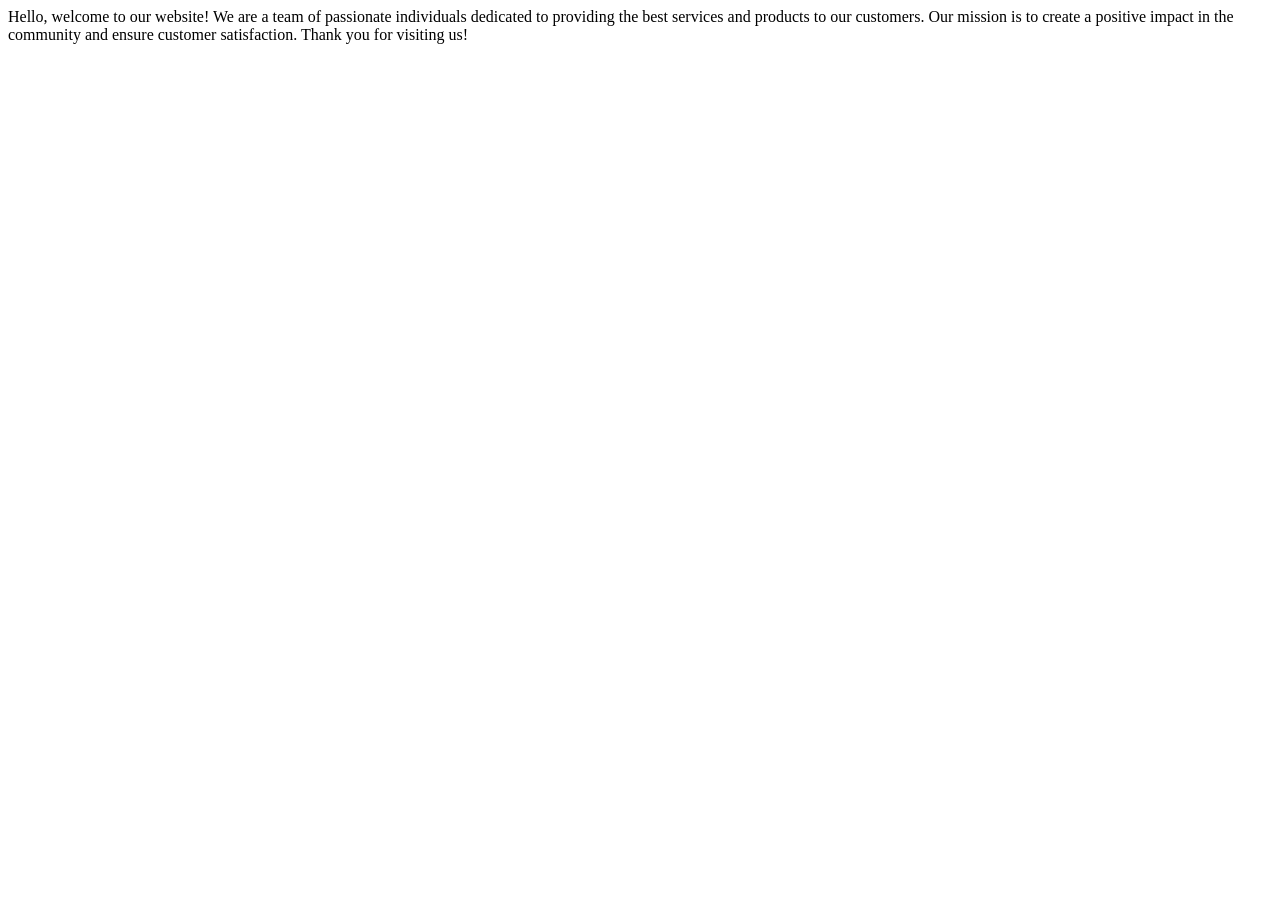
==== commit 6e6e442f: "Initial commit" ====
--- a/aboutus.html
+++ b/aboutus.html
@@ -6,6 +6,8 @@
     <title>About us</title>
 </head>
 <body>
-    
+    <div>
+        Hello, welcome to our website! We are a team of passionate individuals dedicated to providing the best services and products to our customers. Our mission is to create a positive impact in the community and ensure customer satisfaction. Thank you for visiting us!
+    </div>
 </body>
 </html>
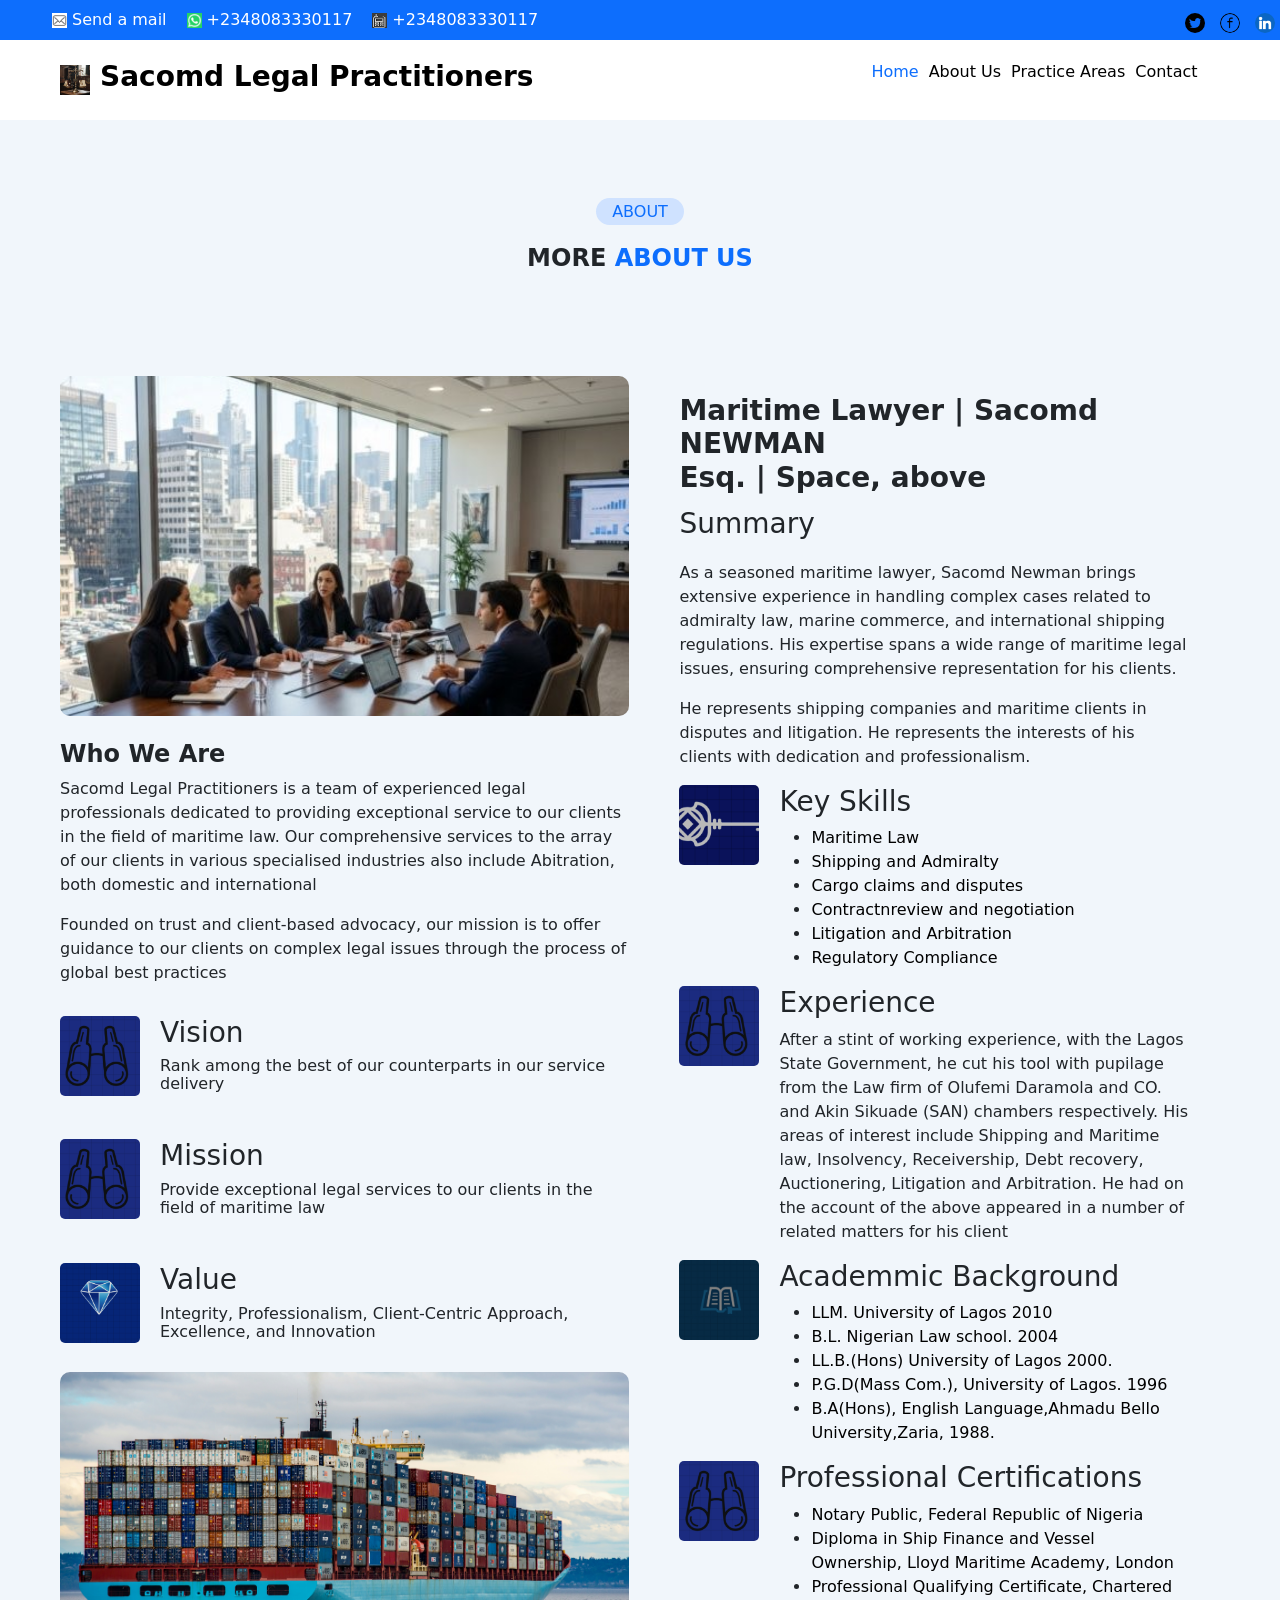
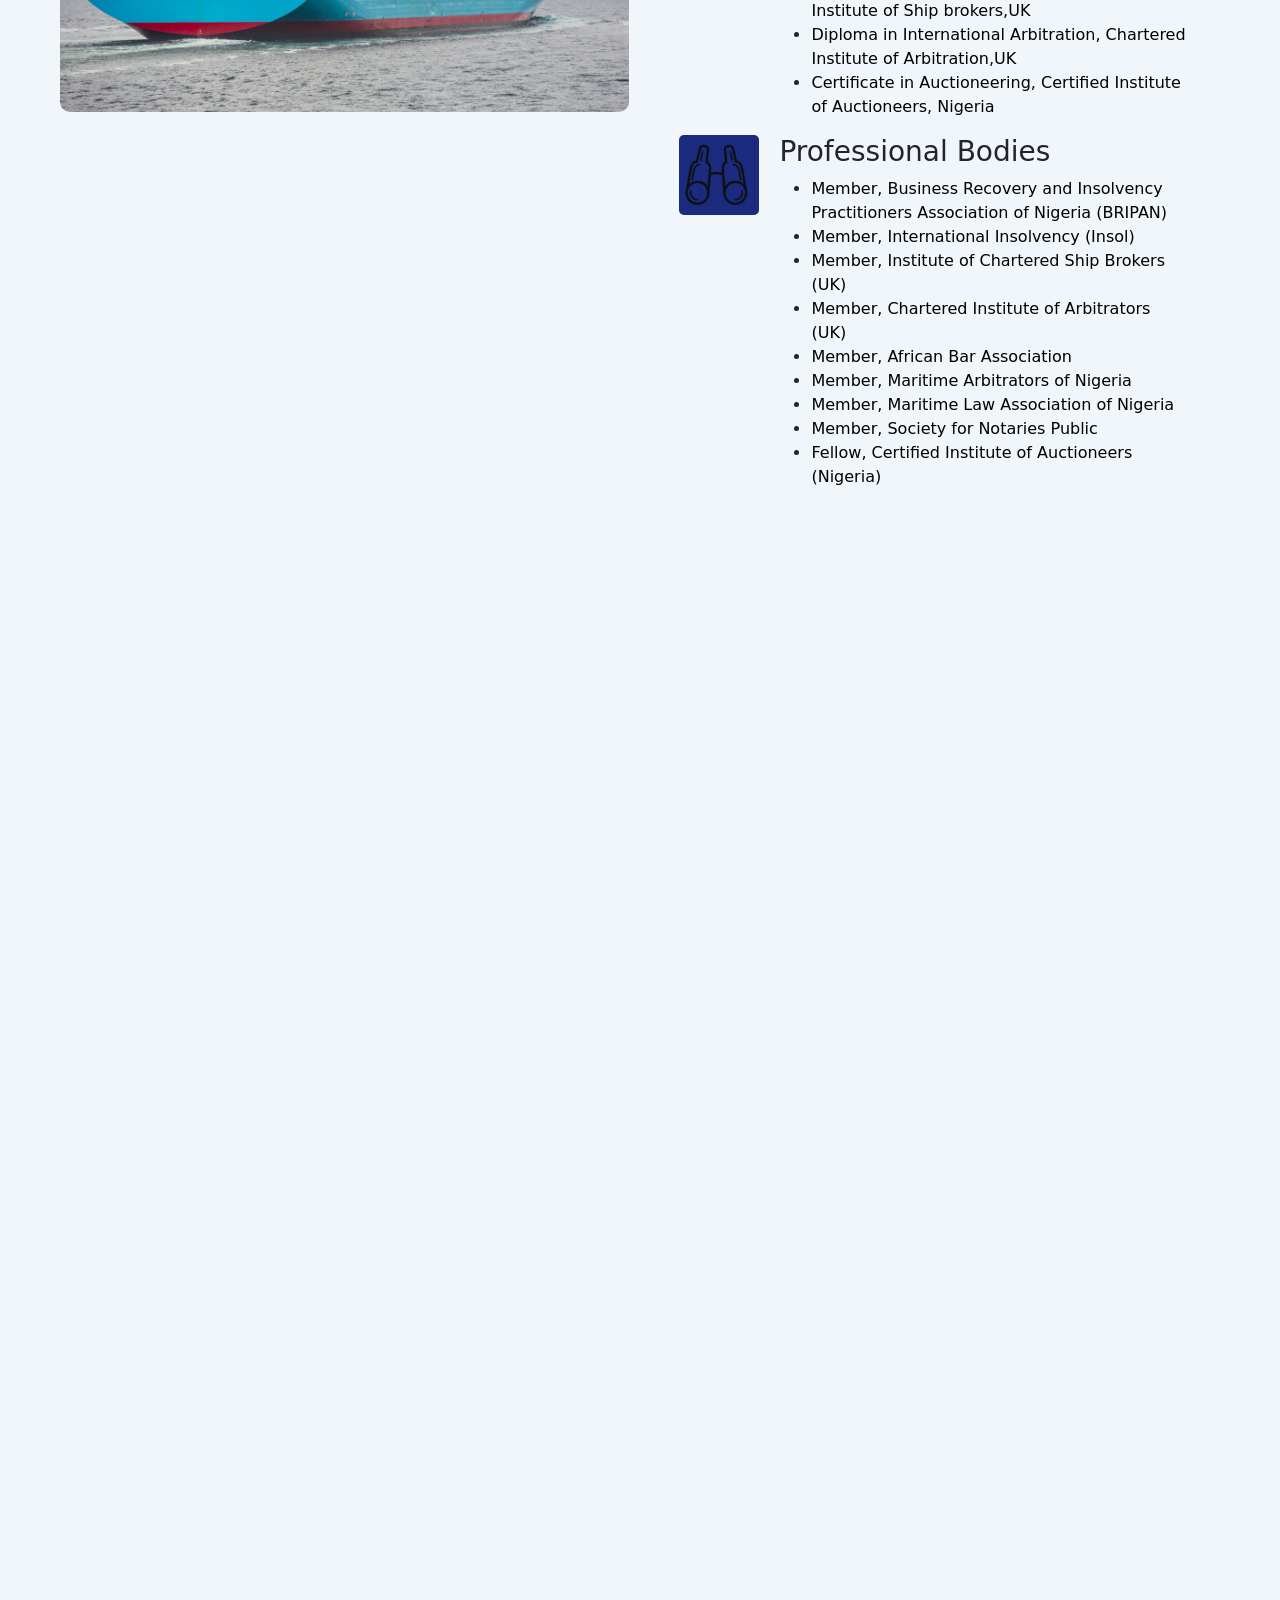
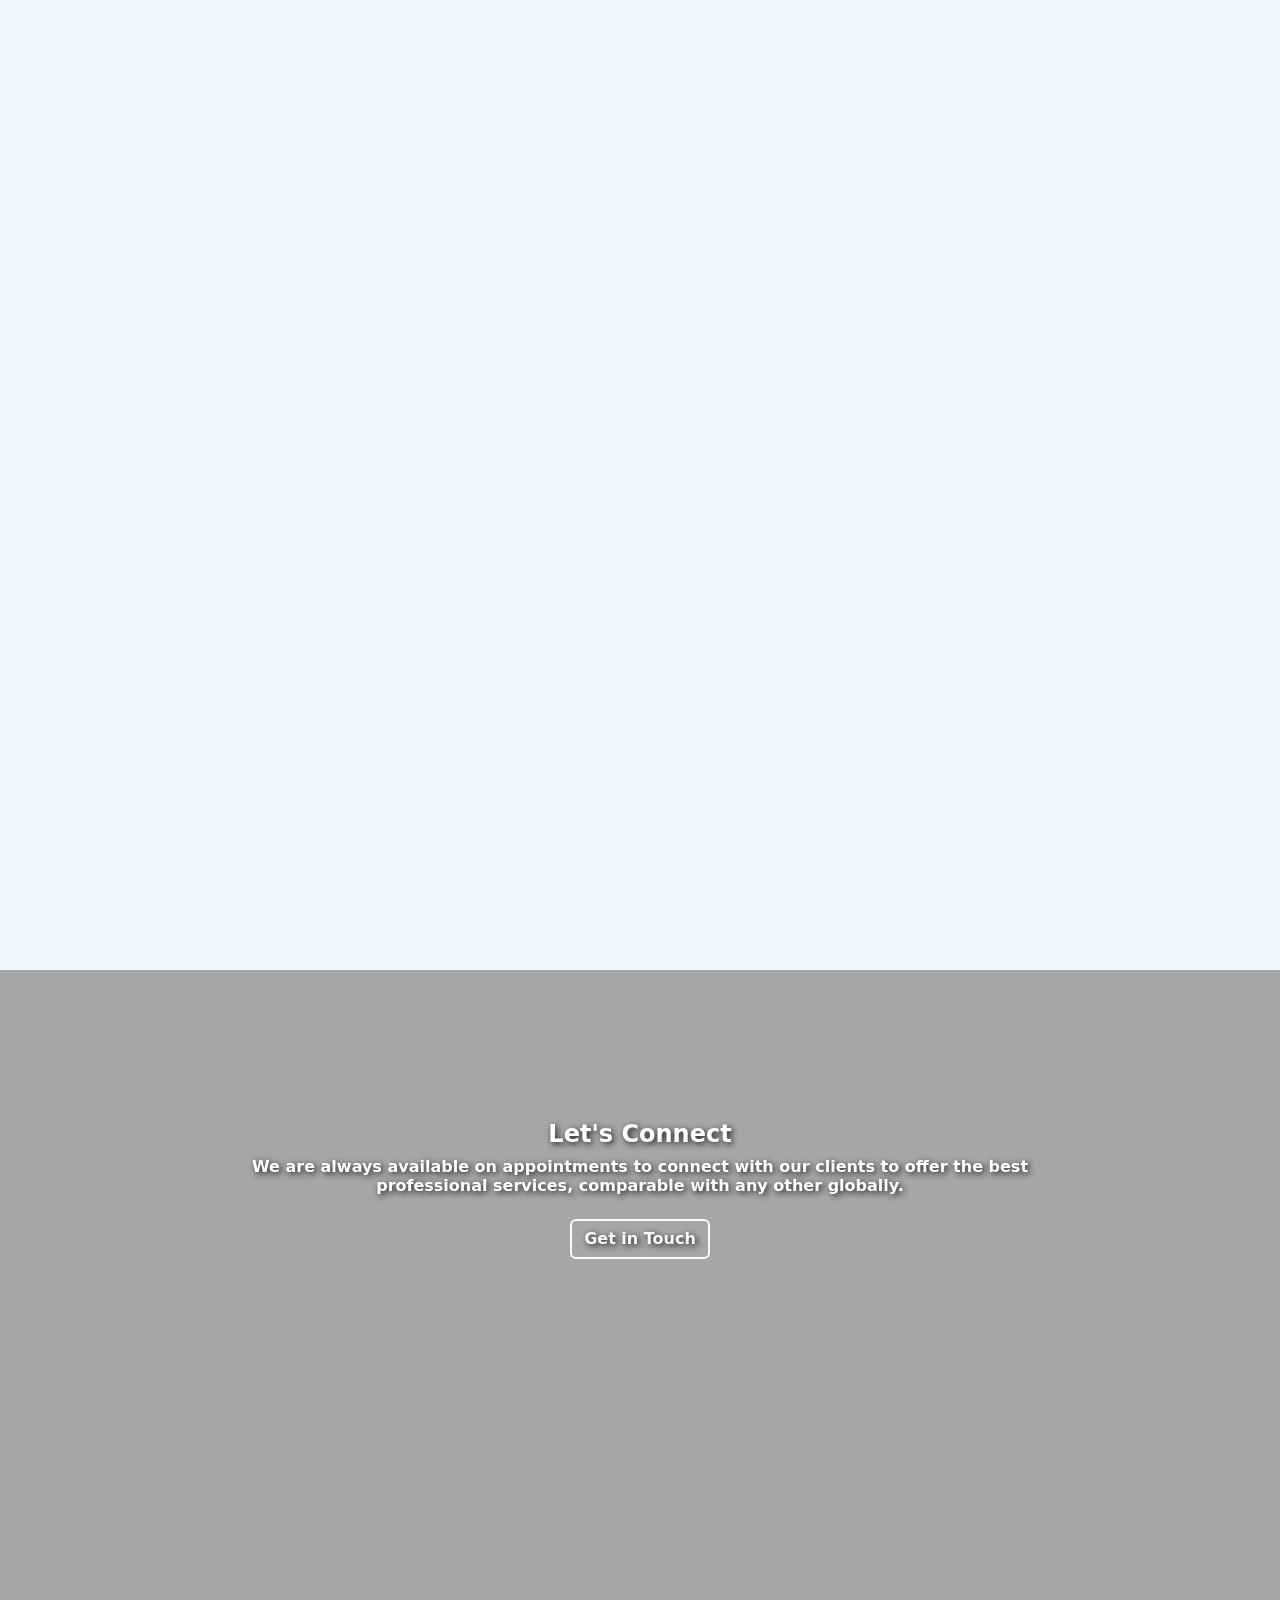
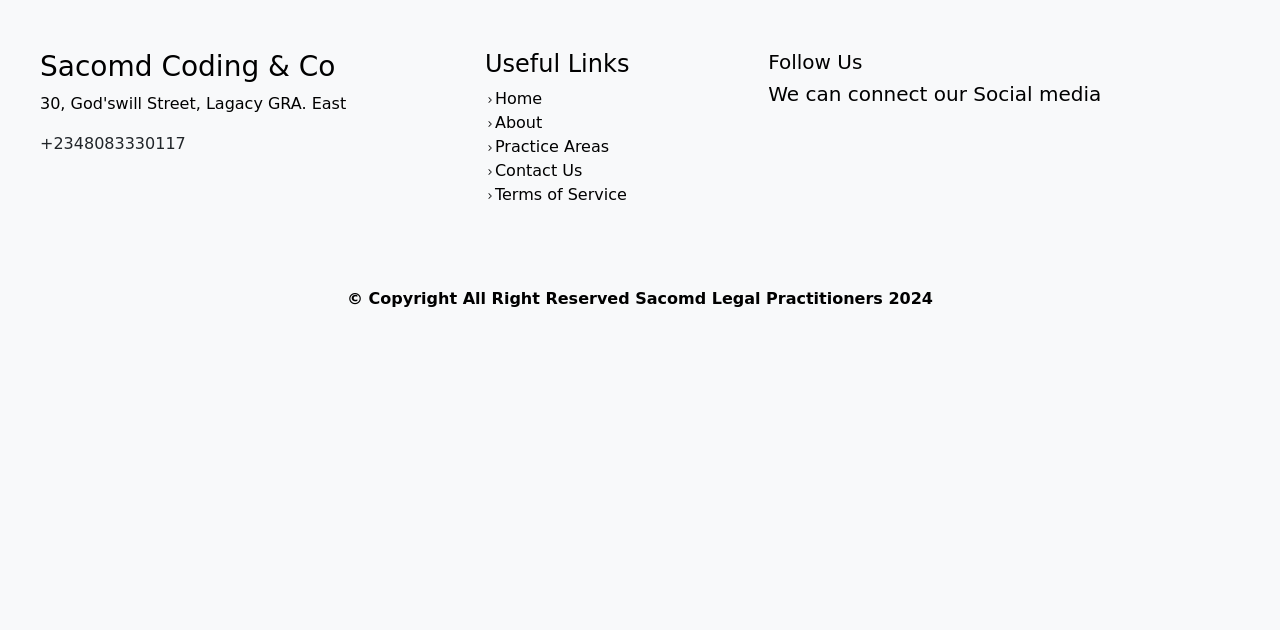
==== commit e801ef76: "added new images, made changes on css and index" ====
--- a/aboutus.html
+++ b/aboutus.html
@@ -1,13 +1,252 @@
-<!DOCTYPE html>
+<!doctype html>
 <html lang="en">
-<head>
-    <meta charset="UTF-8">
-    <meta name="viewport" content="width=device-width, initial-scale=1.0">
-    <title>About us</title>
-</head>
-<body>
-    <div>
-        Hello, welcome to our website! We are a team of passionate individuals dedicated to providing the best services and products to our customers. Our mission is to create a positive impact in the community and ensure customer satisfaction. Thank you for visiting us!
+  <head>
+    <meta charset="utf-8">
+    <meta name="viewport" content="width=device-width, initial-scale=1">
+    <title>Sacomd Legal Practitioners</title>
+    <link rel="stylesheet" href="aboutus.css">
+  
+    <link rel="icon" href="img2/legal logo.jpeg" type="image/x-icon">
+    <link href="https://cdn.jsdelivr.net/npm/bootstrap@5.3.8/dist/css/bootstrap.min.css" rel="stylesheet" integrity="sha384-sRIl4kxILFvY47J16cr9ZwB07vP4J8+LH7qKQnuqkuIAvNWLzeN8tE5YBujZqJLB" crossorigin="anonymous">
+  </head>
+  <body>
+    
+    <nav class=" first navbar navbar-expand-lg bg-primary"> 
+      
+        <ul>
+          <li title="mail">
+            <img style="width: 15px; height: 15px;" src="img2/mailbox.png" alt="Sacomd Legal Practitioners">
+            <a
+              href="mailto:osondusamuelchemist75@gmail.com?subject=Inquiry%20from%20Website"
+              onclick="window.open('https://mail.google.com/mail/?view=cm&fs=1&to=osondusamuelchemist75@gmail.com&su=Inquiry%20from%20Website', '_blank', 'noopener,noreferrer');"
+              target="_blank"
+              rel="noopener noreferrer"
+            >
+              Send a mail
+            </a>
+          </li>
+          <li title="whatsapp">
+            <img style="width: 15px; height: 15px;" src="img2/whatsapp_solid_bg_36x36.png" alt="Sacomd Legal Practitioners">
+            <a href="https://wa.me/2348083330117" target="_blank" rel="noopener noreferrer">+2348083330117</a>
+          </li>
+
+          <li title="phone">
+            <img style="width: 15px; height: 15px; color: white;" src="img2/mobile.png" alt="Sacomd Legal Practitioners">
+            <div>+2348083330117</div>
+          </li>
+
+          
+          <li class="twitter" title="twitter">
+            <a href="https://x.com/OsonduSamuel13" target="_blank" rel="noopener noreferrer"> 
+              <img src="img2/twitter-logo_4096075.png" alt="twitter logo" class="twitter-logo">
+            </a> 
+          </li>
+          <li class="facebook" title="facebook">
+            <a href="https://www.facebook.com/profile.php?id=61586699811043" target="_blank" rel="noopener noreferrer">
+              <img src="img2/facebook_104643.png" alt="facebook logo"  class="facebook-logo">
+            </a> 
+          </li>
+          <li class="linkedin" title="linkedIn">
+            <a href="https://www.linkedin.com/in/samuel-osondu-019752233/" target="_blank" rel="noopener noreferrer">
+              <img src="img2/linkedin.png" alt="linkedin image"  class="linkedin-logo">
+            </a> 
+          </li>
+          
+        </ul>
+      
+    </nav>
+
+
+    <nav class="second navbar navbar-expand-lg ">
+      <img src="img2/legal logo.jpeg" alt="Sacomd Legal Practitioners" class="legal-logo">
+      <p class="nav-para fs-3 fw-bolder">Sacomd Legal Practitioners</p>
+      <ul class="nav-ul ">
+        <li><a class="link-element fs-6 text-primary  active" href="index.html">Home</a></li>
+        <li><a class="link-element fs-6 text-black" href="aboutus.html">About Us</a></li>
+        <li><a class="link-element fs-6 text-black" href="practice-areas.html">Practice Areas</a></li>
+        <li><a class="link-element fs-6 text-black" href="">Contact</a></li>
+    </nav>
+
+    <section class="section1">
+      <p class="fs-6  fw-normal  sect-para"><span class="text-primary bg-primary-subtle rounded-pill px-3 py-1">ABOUT</span></p>
+      <p class="fs-4 fw-bold sect-para">MORE <span class="text-primary">ABOUT US</span></p>
+      
+      <div class="img-text d-flex justify-content-space-between align-items-center ">
+        <div class="div-img-text">
+          <img src="img2/lawyers.jpeg" alt="lawyyers in chamber" class="lawyers">
+          <h4 class="fw-bolder pt-4">Who We Are</h4>
+          <p>
+            Sacomd Legal Practitioners is a team of experienced legal professionals dedicated to providing exceptional service to our clients in the field of maritime law. Our comprehensive services to the array of our clients in various specialised industries also include Abitration, both domestic and international
+          </p>
+          <p>
+            Founded on trust and client-based advocacy, our mission is to offer guidance to our clients on complex legal issues through the process of global best practices
+          </p>
+
+          <div class="div-img-text-div">
+            <div class="div-img-text-div-sub1">
+              <img class="bernocular" src="img2/bernocula.png" alt="">
+              <div>
+                <h3>Vision</h3>
+                <p>Rank among the best of our counterparts in our service delivery</p>
+              </div>
+            </div>
+
+
+            <div class="div-img-text-div-sub2">
+              <img class="bernocular" src="img2/bernocula.png" alt="">
+              <div>
+                <h3>Mission</h3>
+                <p>Provide exceptional legal services to our clients in the field of maritime law</p>
+              </div>
+
+            </div>
+
+
+            <div class="div-img-text-div-sub3">
+              <img class="bernocular" src="img2/diamond.png" alt="">
+              <div>
+                <h3>Value</h3>
+                <p>Integrity, Professionalism, Client-Centric Approach, Excellence, and Innovation</p>
+              </div>
+            </div>
+
+            <img src="img2/ship.jpg" alt="">
+
+          </div>
+
+        </div>
+        
+        <div class="text-div">
+          <h1 class="fs-3 fw-bold">Maritime Lawyer | <span class="fw-bolder"> Sacomd NEWMAN <br>
+            Esq.</span> | Space, above
+          </h1>
+          <p class="fs-3 fw-normal fs-2">Summary</p>
+          <p class="fs-6 fw-normal">As a seasoned maritime lawyer, Sacomd Newman brings extensive experience in handling complex cases related to admiralty law, marine commerce, and international shipping regulations. His expertise spans a wide range of maritime legal issues, ensuring comprehensive representation for his clients.</p>
+          <p class="fs-6 fw-normal"> 
+            He represents shipping companies and maritime clients in disputes and litigation. He represents the interests of his clients with dedication and professionalism.
+          </p>
+          
+          <div class="div-img-text-div-sub4">
+              <img class="bernocular" src="img2/key.png" alt="">
+              <div class="h3-ul">
+                <h3>Key Skills</h3>
+                <ul>
+                  <li><a class="text-black" href="#">Maritime Law</a></li>
+                  <li><a class="text-black" href="#">Shipping and Admiralty</a></li>
+                  <li><a class="text-black" href="#">Cargo claims and disputes</a></li>
+                  <li><a class="text-black" href="#">Contractnreview and negotiation</a></li>
+                  <li><a class="text-black" href="#">Litigation and Arbitration</a></li>
+                  <li><a class="text-black" href="#">Regulatory Compliance</a></li>
+                </ul>
+              </div>
+            </div>
+          <div class="div-img-text-div-sub4">
+              <img class="bernocular" src="img2/bernocula.png" alt="">
+              <div class="h3-ul">
+                <h3>Experience</h3>
+                <p>
+                  After a stint of working experience, with the Lagos State Government, he cut his tool with pupilage from the Law firm of Olufemi Daramola and CO. and Akin Sikuade (SAN) chambers respectively. His areas of interest include Shipping and Maritime law, Insolvency, Receivership, Debt recovery, Auctionering, Litigation and Arbitration. He had on the account of the above appeared in a number of related matters for his client
+                </p>
+              </div>
+            </div>
+          <div class="div-img-text-div-sub4">
+              <img class="bernocular" src="img2/book.png" alt="">
+              <div class="h3-ul">
+                <h3>Academmic Background</h3>
+                <ul>
+                  <li><a class="text-black" href="#">LLM. University of Lagos 2010</a></li>
+                  <li><a class="text-black" href="#">B.L. Nigerian Law school. 2004</a></li>
+                  <li><a class="text-black" href="#">LL.B.(Hons) University of Lagos 2000.</a></li>
+                  <li><a class="text-black" href="#">P.G.D(Mass Com.), University of Lagos. 1996</a></li>
+                  <li><a class="text-black" href="#"> B.A(Hons), English Language,Ahmadu Bello University,Zaria, 1988.</a></li>
+                </ul>
+              </div>
+            </div>
+          <div class="div-img-text-div-sub4">
+              <img class="bernocular" src="img2/bernocula.png" alt="">
+              <div class="h3-ul">
+                <h3>Professional Certifications</h3>
+                <ul>
+                  <li><a class="text-black" href="#">Notary Public, Federal Republic of Nigeria</a></li>
+                  <li><a class="text-black" href="#">Diploma in Ship Finance and Vessel Ownership, Lloyd Maritime Academy, London</a></li>
+                  <li><a class="text-black" href="#">Professional Qualifying Certificate, Chartered Institute of Ship brokers,UK</a></li>
+                  <li><a class="text-black" href="#">Diploma in International Arbitration, Chartered Institute of Arbitration,UK</a></li>
+                  <li><a class="text-black" href="#">Certificate in Auctioneering, Certified Institute of Auctioneers, Nigeria</a></li>
+                </ul>
+              </div>
+            </div>
+          <div class="div-img-text-div-sub4">
+              <img class="bernocular" src="img2/bernocula.png" alt="">
+              <div class="h3-ul">
+                <h3>Professional Bodies</h3>
+                <ul>
+                  <li><a class="text-black" href="#">Member, Business Recovery and Insolvency Practitioners Association of Nigeria (BRIPAN)</a></li>
+                  <li><a class="text-black" href="#"> Member, International Insolvency (Insol)</a></li>
+                  <li><a class="text-black" href="#">Member, Institute of Chartered Ship Brokers (UK)</a></li>
+                  <li><a class="text-black" href="#"> Member, Chartered Institute of Arbitrators (UK)</a></li>
+                  <li><a class="text-black" href="#"> Member, African Bar Association</a></li>
+                  <li><a class="text-black" href="#"> Member, Maritime Arbitrators of Nigeria</a></li>
+                  <li><a class="text-black" href="#"> Member, Maritime Law Association of Nigeria</a></li>
+                  <li><a class="text-black" href="#"> Member, Society for Notaries Public</a></li>
+                  <li><a class="text-black" href="#">  Fellow, Certified Institute of Auctioneers (Nigeria)</a></li>
+                </ul>
+              </div>
+            </div>
+        </div>
+      </div>  
+    </section>
+
+    <div class="section2 text-light">
+      <h4>Let's Connect</h4>
+      <h6 class="sect2-h2 w-75 m-auto">
+        We are always available on appointments to connect with our clients to offer the best professional services, comparable with any other globally.
+      </h6>
+      <div class="btn bg-transparent  border-light border-2 mt-4 "> <a class="text-decoration-none text-light" href="#">Get in Touch</a></div>
     </div>
-</body>
+
+    <div class="footer text-bg-light ">
+      <div class="footer-first   d-flex justify-content-between text-black">
+        <div class="footdiv1">
+            <h3>Sacomd Coding & Co</h3>
+            <p>30, God'swill Street, Lagacy GRA. East</p>
+            <a class="text-body" href="https://wa.me/2348083330117" target="_blank" rel="noopener noreferrer">+2348083330117</a>
+          </div>
+          <div class="footdiv2">
+            <h4>Useful Links</h4>
+            <div class="foot-img-text">
+              <img src="img2/chevron.png" alt="">
+              <a class="text-black text-decoration-none" href="#">Home </a>
+            </div>
+            <div class="foot-img-text">
+              <img src="img2/chevron.png" alt="">
+              <a class="text-black text-decoration-none" href="#">About</a>
+            </div>
+            <div class="foot-img-text">
+              <img src="img2/chevron.png" alt="">
+              <a class="text-black text-decoration-none" href="">Practice Areas </a>
+            </div>
+            <div class="foot-img-text">
+              <img src="img2/chevron.png" alt="">
+              <a class="text-black text-decoration-none" href="">Contact Us </a>
+            </div>
+            <div class="foot-img-text">
+              <img src="img2/chevron.png" alt="">
+              <a class="text-black text-decoration-none" href="">Terms of Service </a>
+            </div>
+            
+          </div>
+          <div>
+            <h5>Follow Us</h5>
+            <h5>We can connect our Social media</h5>
+          </div>
+          <hr class="border-black border-1">
+        </div>
+         <div title="copyright"  class="copyright text-center fw-bold">
+          &copy; Copyright All Right Reserved Sacomd Legal Practitioners 2024
+        </div>
+      </div>
+     
+
+    <script src="https://cdn.jsdelivr.net/npm/bootstrap@5.3.8/dist/js/bootstrap.bundle.min.js" integrity="sha384-FKyoEForCGlyvwx9Hj09JcYn3nv7wiPVlz7YYwJrWVcXK/BmnVDxM+D2scQbITxI" crossorigin="anonymous"></script>
+  </body>
 </html>
--- a/aboutus.css
+++ b/aboutus.css
@@ -0,0 +1,299 @@
+*{
+    margin:0;
+    padding:0;
+    box-sizing:border-box;
+}
+
+
+.first.navbar{
+    /* border: red 2px solid; */
+    position: relative;
+    top: 0;
+    height: 40px;
+    /* align-items: center; */
+    display: flex;
+    background-color: #0d6efd;
+    color: white;
+    z-index: 1001;
+    transition: transform 0.3s ease-in-out;
+}
+
+
+.first.navbar > ul{
+
+    display:flex;
+    align-items:center;
+    /* text-align: center; */
+    margin:auto;
+    width:100%;
+    height: 100%;
+    /* border: solid 2px red; */
+    justify-content:space-around;
+}
+
+.first.navbar > ul li{
+    list-style:none;
+    display:flex;
+    /* border: solid white 3px; */
+    text-align: center;
+    /* position:relative; */
+    margin-left: 20px;
+}
+
+.first.navbar > ul .twitter{
+    margin-left:auto;
+}
+
+.first.navbar > ul .facebook,
+.first.navbar > ul .linkedin{
+    margin-left: 10px;
+}
+
+ul li img{
+    margin-right:5px;
+    margin-top: 5px;
+}
+
+ul li a{
+    color:white;
+    text-decoration:none;
+}
+
+
+nav ul li div{
+    color:white;
+
+}
+
+nav ul li .twitter-logo, nav ul li .facebook-logo, nav ul li .linkedin-logo{
+    width: 20px;
+    height: 20px;
+    border-radius: 100px;
+
+    
+}
+
+nav ul li:hover .twitter-logo, nav ul li:hover .facebook-logo, nav ul li:hover .linkedin-logo{
+    background-color:white;
+    transition: all 0.3s ease-in-out;
+    border-radius: 100px;
+    transform: scale(1.1);
+}
+
+
+nav ul .twitter, .facebook, .linkedin{
+    position: relative;
+}
+
+
+
+
+.second.navbar{
+    height: 80px;
+    position: sticky;
+    top:0;
+    width: 100%;
+    background-color: white;
+    z-index: 1000;
+    /* border: red 2px solid; */
+}
+
+.nav-ul{
+    position:relative;
+    left:296px;
+    display: flex;
+    justify-content: space-around;
+    align-items: center;
+}
+
+.nav-ul li{
+    list-style-type: none;
+    margin-left: 10px;
+}
+
+
+nav .legal-logo{
+    width: 30px;
+    height: 30px;
+   
+    margin-left: 60px;
+}
+
+nav .nav-para{
+    color: black;
+    font-size: 20px;
+    margin-left: 10px;
+    position: relative;
+    top: 5px;
+}
+
+
+ /* .link:hover{
+    color:rgb(255, 30, 139);
+    background-color:blue;
+} */
+
+.second .link-element:hover {
+    color: dodgerblue !important;
+}
+
+.section1{
+    text-align:center;
+    background-color: rgba(142, 181, 222, 0.12);
+    padding: 80px 60px;
+    height: 450vh;
+}
+
+.section1 .sect-para{
+    text-align: center;
+
+}
+
+.img-text{
+    margin-top: 100px;
+}
+
+.img-text img{
+    width: 100%;
+    height: 340px;
+    object-fit: cover;
+    border-radius: 10px;
+}
+
+.div-img-text{
+     width: 50%;
+}
+
+.text-div{
+    width:50%;
+    text-align: left;
+    padding:0  30px;
+    height: 1300px;
+    /* border:solid 1px #0d6efd; */
+    margin-left: 20px;
+}
+
+
+ .div-img-text h4, p{
+    
+    text-align: left;
+}
+
+/* .div-img-text-div{
+    border:solid 1px #0d6efd;
+    
+} */
+
+
+.div-img-text-div .div-img-text-div-sub1, .div-img-text-div-sub2, .div-img-text-div-sub3{
+    display:flex;
+    text-align: left;
+    }
+
+.div-img-text-div .div-img-text-div-sub1 .bernocular, .div-img-text-div .div-img-text-div-sub2 .bernocular, .div-img-text-div .div-img-text-div-sub3 .bernocular{
+    width:80px;
+    height:80px;
+    border-radius: 5px;
+    margin-right: 20px;
+}
+
+.div-img-text-div .div-img-text-div-sub1{
+    line-height: 18px;
+    padding: 15px 0;
+}
+
+
+.div-img-text-div .div-img-text-div-sub2 {
+    line-height: 18px;
+    padding: 15px 0;
+}
+
+.div-img-text-div .div-img-text-div-sub3 {
+    line-height: 18px;
+    padding: 15px 0;
+}
+
+
+.text-div .div-img-text-div-sub4 .bernocular{
+     width:80px;
+    height:80px;
+    border-radius: 5px;
+    margin-right: 20px;
+}
+
+/* 
+.div-img-text-div-sub4 ul li a{
+    
+} */
+
+.div-img-text-div-sub4{
+    display: flex;
+}
+
+.section2{
+    position: relative;
+    width: 100%;
+    max-height:100vh;
+    height: 70vh;
+    overflow-y: auto;
+    padding: 150px 100px;
+    background-image: url('img2/house\ art\ harbour.jpg');
+    background-repeat: no-repeat;
+    background-position: center;
+    background-size: cover;
+    background-attachment: fixed;
+    text-align: center;
+    
+}
+
+.section2 h4,
+.section2 h6,
+.section2 .btn {
+    position: relative;
+    z-index: 2;
+    color: #fff;
+    font-weight: 900;
+    text-shadow: 2px 2px 6px rgba(0, 0, 0, 0.85);
+}
+
+
+
+.section2::before {
+    content: "";
+    position: absolute;
+    inset: 0;
+    background: rgba(0, 0, 0, 0.35);
+    z-index: 1;
+}
+
+
+.section2 .btn:hover{
+    background-color: #0d6efd !important;
+
+}
+
+.footer{
+    padding: 50px 40px;
+    width: 100%;
+    height: 70vh;
+    
+}
+
+.footer .footer-first .footdiv1 a{
+    text-decoration: none;
+}
+
+.footer .footer-first .footdiv2 img{
+    width: 10px;
+    height: 10px;
+    margin-top: 8px;
+}
+
+.footer .footer-first .footdiv2 .foot-img-text{
+    display: flex;
+}
+
+.copyright{
+    /* margin-right: 100px; */
+    margin-top: 80px;
+}
